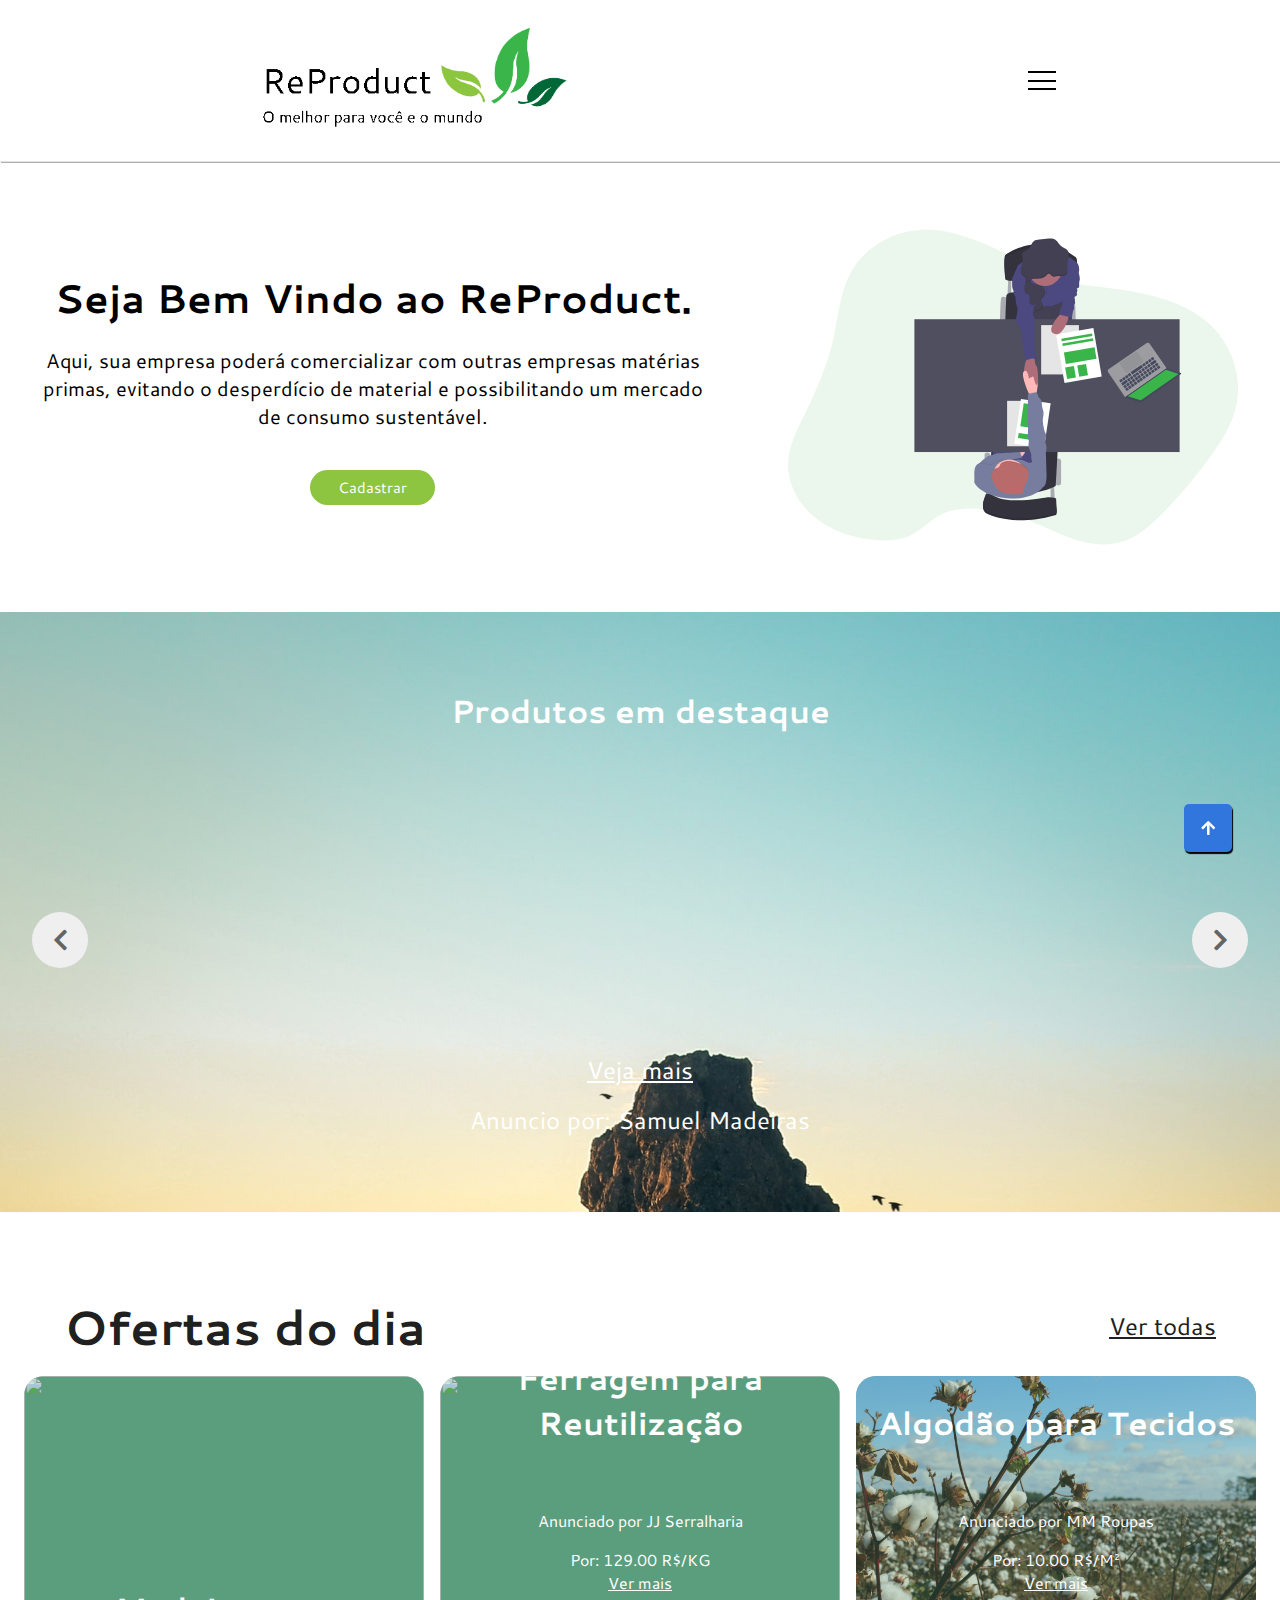
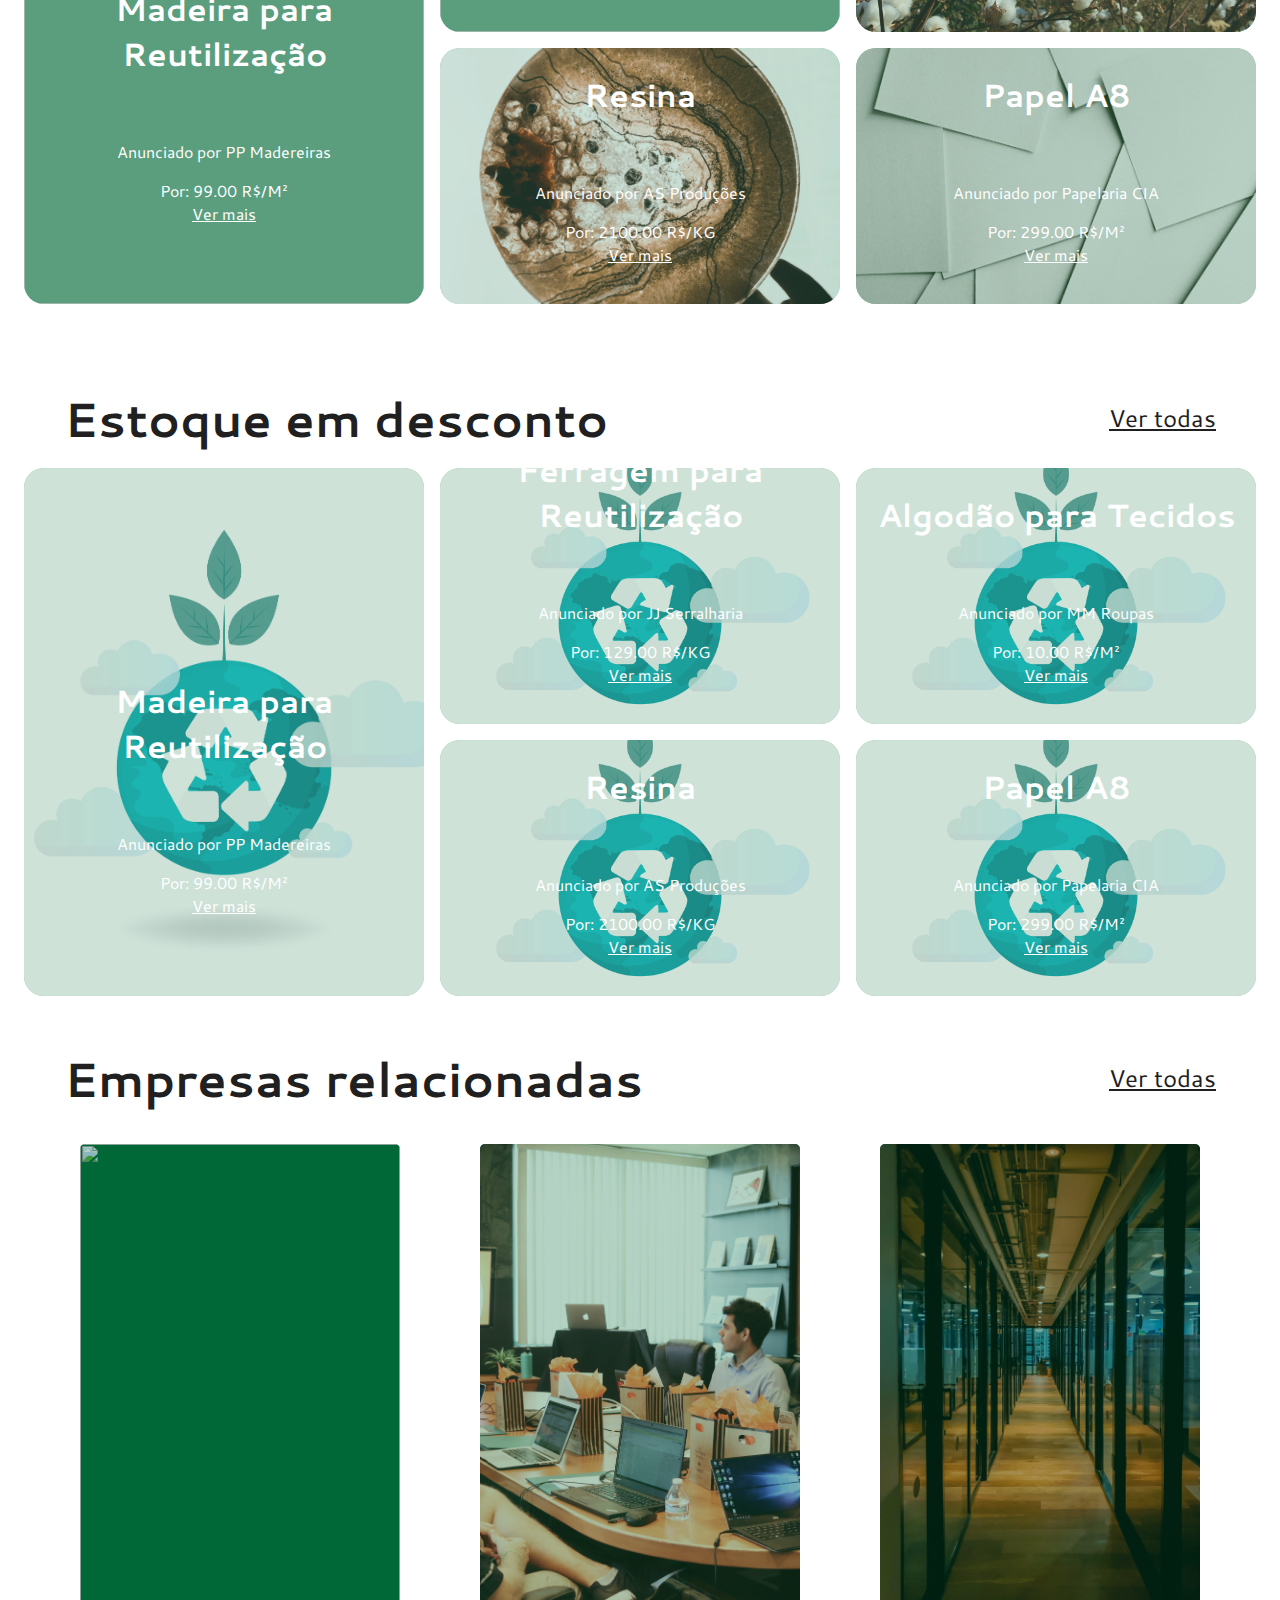
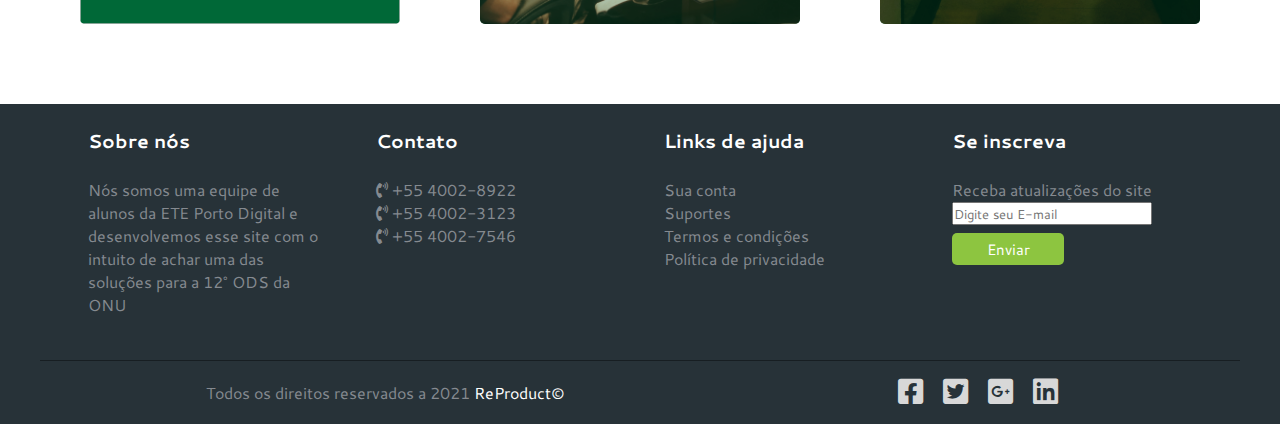
==== index.html @ b763c4c9 "Add files via upload" ====
<!DOCTYPE html>
<html lang="pt-Br">
<head>
    <meta charset="UTF-8">
    <link rel="preconnect" href="//fonts.googleapis.com">
    <link rel="preconnect" href="https://fonts.gstatic.com" crossorigin>
    <link href="https://fonts.googleapis.com/css2?family=Cantarell&display=swap" rel="stylesheet">
    <link rel="stylesheet" href="style.css">
    <link rel="stylesheet" href="mobile.css">
    <title>ReProduct</title>
</head>
<body>
  <div class="container"><!--div global de todos os elementos da página-->
      <header id="home"> <!--Pequenas modificações na semantica-->
        <nav>
            <div class="logo">
            </div>
            <div class="hamburguer"><!--div do menu hamburguer-->
                <div class="linha"></div>
                <div class="linha"></div>
                <div class="linha"></div>
            </div>
            <ul class="menu">
                <li>
                    <div class="search">
                      <input type="search" name="pesquisar" id="pesquisar" placeholder="Pesquisar produtos">
                      <div class="icon-search">
                        <i class="fas fa-search"></i>
                      </div>
                    </div>
                </li>
                <li><a href="">Seu carrinho</a></li>
                <li><a href="">Suas vendas</a></li>
                <li><button class="bnt-cadastro" onclick="window.location.href='https://cadastro-reproduct.netlify.app'">Cadastrar</button></li>
            </ul>
        </nav>
    </header>

    <section class="home"> <!--Pequenas modificações na semantica dessa sessão apenas para deixar os elementos um do lado do outro com o "display:flex;" (sem nenhuma alteração gráfica)-->
        <div class="home-info">
          <div class="home-info-txt">
            <h1>Seja Bem Vindo ao ReProduct.</h1>
            <p>Aqui, sua empresa poderá comercializar com outras empresas matérias <br> primas, 
            evitando o desperdício de material e possibilitando um mercado <br>
            de consumo sustentável.</p>
            <button class="bnt-cadastro" onclick="window.location.href='https://cadastro-reproduct.netlify.app'">Cadastrar</button>
          </div>
          <div class="home-info-img">
              <img src="/images/undraw_interview_rmcf.svg" alt="">
          </div>
        </div>
    </section>

      <section class="hero"> <!--Modificações de semantica para o posicionamento-->
        <div class="container">
            <div class="carousel">
              <div class="slider">
                <section class="slide">
                  <div class="sec1">
                  </div>
                  <div class="sec-txt">
                    <h1>Produtos em destaque</h1>
                    <a href="">Veja mais</a>
                    <p>Anuncio por: Samuel Madeiras</p>
                  </div>
                </section>
                <section class="slide">
                  <div class="sec2">
                  </div>
                  <div class="sec-txt">
                    <h1>Produtos em destaque</h1>
                    <a href="">Veja mais</a>
                    <p>Anuncio por: Miguel Plantaçoes</p>
                  </div>
                </section>
                <section class="slide">
                  <div class="sec3">
                  </div>
                  <div class="sec-txt">
                    <h1>Produtos em destaque</h1>
                    <a href="">Veja mais</a>
                    <p>Anuncio por: Kaio Ferros</p>
                  </div>
                </section>
                <section class="slide">
                  <div class="sec4">
                  </div>
                  <div class="sec-txt">
                    <h1>Produtos em destaque</h1>
                    <a href="">Veja mais</a>
                    <p>Anuncio por: Joel Plásticos</p>
                  </div>
                </section>
                <section class="slide">
                  <div class="sec5">
                  </div>
                  <div class="sec-txt">
                    <h1>Produtos em destaque</h1>
                    <a href="">Veja mais</a>
                    <p>Anuncio por: Caio Embalagens</p>
                  </div>
                </section>
              </div>
              <div class="controls">
                <button class="prev">
                  <i class="fas fa-chevron-left"></i>
                </button>
                <button class="next">
                  <i class="fas fa-chevron-right"></i>
                </button>
              </div>
            </div>
          </div>
    </section>
    
      <section class="sessao-produtos"><!--Nova sessão da tela de produtos destaque-->
        <div class="tittle-produto">
          <h1>Ofertas do dia</h1>
          <a href="">Ver todas</a>
        </div>
        <div class="todos-produtos">

          <div class="produto">
            <div class="produto-img">
              <img src="/images/alexandre-jaquetoni-6yelWDI3RE8-unsplash-1.jpg" alt="">
            </div>
            <div class="txt-produto">
              <h1>Madeira para Reutilização</h1>
              <p>Anunciado por PP Madereiras</p>
              <p>Por: 99.00 R$/M²</p>
              <a href="">Ver mais</a>
            </div>
          </div>

          <div class="produto">
            <div class="produto-img">
              <img src="/images/jonathan-borba-xRDuEeG1TVI-unsplash.jpg" alt="">
            </div>
            <div class="txt-produto">
              <h1>Ferragem para Reutilização</h1>
              <p>Anunciado por JJ Serralharia</p>
              <p>Por: 129.00 R$/KG</p>
              <a href="">Ver mais</a>
            </div>
          </div>

          <div class="produto">
            <div class="produto-img">
              <img src="/images/trisha-downing-pyud8ZaVq4I-unsplash.jpg" alt="">
            </div>
            <div class="txt-produto">
              <h1>Algodão para Tecidos</h1>
              <p>Anunciado por MM Roupas</p>
              <p>Por: 10.00 R$/M²</p>
              <a href="">Ver mais</a>
            </div>
          </div>

          <div class="produto">
            <div class="produto-img">
              <img src="/images/javier-esteban-6PqRXZIDyz4-unsplash.jpg" alt="">
            </div>
            <div class="txt-produto">
              <h1>Resina</h1>
              <p>Anunciado por AS Produções</p>
              <p>Por: 2100.00 R$/KG</p>
              <a href="">Ver mais</a>
            </div>
          </div>

          <div class="produto">
            <div class="produto-img">
              <img src="/images/brandi-redd-aJTiW00qqtI-unsplash.jpg" alt="">
            </div>
            <div class="txt-produto">
              <h1>Papel A8</h1>
              <p>Anunciado por Papelaria CIA</p>
              <p>Por: 299.00 R$/M²</p>
              <a href="">Ver mais</a>
            </div>
          </div>

        </div>
      </section>

    <section class="sessao-desconto"> <!--Possui os mesmos padrões da tela de produtos destaque-->
      <div class="tittle-produto">
        <h1>Estoque em desconto</h1>
        <a href="">Ver todas</a>
      </div>
      <div class="todos-produtos">

        <div class="produto">
          <div class="produto-img">
            <img src="/images/76254.jpg" alt="">
          </div>
          <div class="txt-produto">
            <h1>Madeira para Reutilização</h1>
            <p>Anunciado por PP Madereiras</p>
            <p>Por: 99.00 R$/M²</p>
            <a href="">Ver mais</a>
          </div>
        </div>

        <div class="produto">
          <div class="produto-img">
            <img src="/images/76254.jpg" alt="">
          </div>
          <div class="txt-produto">
            <h1>Ferragem para Reutilização</h1>
            <p>Anunciado por JJ Serralharia</p>
            <p>Por: 129.00 R$/KG</p>
            <a href="">Ver mais</a>
          </div>
        </div>

        <div class="produto">
          <div class="produto-img">
            <img src="/images/76254.jpg" alt="">
          </div>
          <div class="txt-produto">
            <h1>Algodão para Tecidos</h1>
            <p>Anunciado por MM Roupas</p>
            <p>Por: 10.00 R$/M²</p>
            <a href="">Ver mais</a>
          </div>
        </div>

        <div class="produto">
          <div class="produto-img">
            <img src="/images/76254.jpg" alt="">
          </div>
          <div class="txt-produto">
            <h1>Resina</h1>
            <p>Anunciado por AS Produções</p>
            <p>Por: 2100.00 R$/KG</p>
            <a href="">Ver mais</a>
          </div>
        </div>

        <div class="produto">
          <div class="produto-img">
            <img src="/images/76254.jpg" alt="">
          </div>
          <div class="txt-produto">
            <h1>Papel A8</h1>
            <p>Anunciado por Papelaria CIA</p>
            <p>Por: 299.00 R$/M²</p>
            <a href="">Ver mais</a>
          </div>
        </div>

      </div>
    </section>

    <section class="sessao-empresas"> <!--Nova sessão de empresas relacionadas-->
      <div class="tittle-produto">
        <h1>Empresas relacionadas</h1>
        <a href="#">Ver todas</a>
      </div>
      <div class="empresas">
        <div class="empresa">
          <div class="img-empresa">
            <img src="/images/happy-young-colleagues-in-office-coworking.jpg" alt="">
          </div>
          <div class="txt-empresa">
            <h1>Perfil de empresa</h1>
            <p>Você procura por peças mecânicas? Então você encontrou o lugar certo!!!</p>
            <button>Conheça</button>
          </div>
        </div>
        <div class="empresa">
          <div class="img-empresa">
            <img src="/images/campaign-creators-gMsnXqILjp4-unsplash.jpg" alt="">
          </div>
          <div class="txt-empresa">
            <h1>Perfil de empresa</h1>
            <p>Nos somos uma empresa que busca soluções inovadoras que possam ajudar o mundo.</p>
            <button>Conheça</button>
          </div>
        </div>
        <div class="empresa">
          <div class="img-empresa">
            <img src="/images/nrd-c3tNiAb098I-unsplash.jpg" alt="">
          </div>
          <div class="txt-empresa">
            <h1>Perfil de empresa</h1>
            <p>Que tal conhecer o nosso estoque de peças de celulares?</p>
            <button>Conheça</button>
          </div>
        </div>
      </div>
    </section>
    <footer> <!--novo footer-->
      <div class="footer-content">
        <div class="footer-up">
          <div class="footer-up-content">
            <div class="information">
              <h3>Sobre nós</h3>
              <p>Nós somos uma equipe de alunos da ETE Porto Digital e desenvolvemos esse site com o intuito de achar uma das soluções para a 12° ODS da ONU</p>
            </div>
            <div class="information">
              <h3>Contato</h3>
              <span><i class="fas fa-phone-volume"></i> +55 4002-8922</span>
              <span><i class="fas fa-phone-volume"></i> +55 4002-3123</span>
              <span><i class="fas fa-phone-volume"></i> +55 4002-7546</span>
            </div>
            <div class="information">
              <h3>Links de ajuda</h3>
              <a href="">Sua conta</a>
              <a href="">Suportes</a>
              <a href="">Termos e condições</a>
              <a href="">Política de privacidade</a>
            </div>
            <div class="atualizacao-site">
              <h3>Se inscreva</h3>
              <p>Receba atualizações do site</p>
              <form action="#">
                <input type="email" name="reportar" id="reportar" placeholder="Digite seu E-mail">
                <button type="submit">Enviar</button>
              </form>
            </div>
          </div>
        </div>
        <div class="footer-down">
          <div class="footer-down-txt">
            <p>Todos os direitos reservados a 2021 <a href="">ReProduct©</a></p>
          </div>
          <div class="footer-down-icon">
            <a href=""><i class="fab fa-facebook-square"></i></a>
            <a href=""><i class="fab fa-twitter-square"></i></a>
            <a href=""><i class="fab fa-google-plus-square"></i></a>
            <a href=""><i class="fab fa-linkedin"></i></a>
          </div>
        </div>
      </div>
    </footer>
    <a href="#home" class="retornar-top"><i class="fas fa-arrow-up"></i></a><!--scroll ate o começo da pagina-->
  </div>

      <script src="./app.js"></script>
</body>
</html>
---- style.css ----
@import url(https://cdnjs.cloudflare.com/ajax/libs/font-awesome/5.15.4/css/all.min.css);

* {
    padding: 0;
    margin: 0;
    box-sizing: border-box;
    font-family: "Cantarell",sans-serif;
}
html{
  scroll-behavior: smooth;/*scroll suave*/
}
header{
  height: 18vh;
  width: 100%;
  border-bottom: #e2e2e2 0.12px solid;
  box-shadow: #b3b0b0 0.5px 0.5px 0.5px;
}
nav{
  height: 100%;
  width: 100%;
  display: flex;
  justify-content: space-around;
  align-items: center;
  padding-left: 2rem;
}
.logo{
  background-image: url(/images/logo_RP.png);
  background-size: cover;
  height: 12.3rem;
  width: 21rem;
}
.menu{
  display: flex;
  align-items: center;
  justify-content: center;
}
nav a{
  color: #202020;
  text-decoration: none;
}
nav a:hover{
  text-decoration: underline;
}
nav li {
  font-size: 20px;
  list-style: none;
  margin-right: 50px;
}
.bnt-cadastro {
  width: 125px;
  height: 35px;
  color: #fff;
  font-size: 15px;
  border-radius: 20px;
  border: 1px;
  background-color: #8dc540;
  cursor: pointer;
}
.bnt-cadastro:hover {
  background-color: #9cc95d;
  box-shadow: 1px 1px 1px #949292;
}
.search{
  position: relative;
}
.search input{
  border-radius: 20px;
  border: none;
  background-color: #f1f3f5;
  width: 15rem;
  height: 2.9rem;
  padding-left: 1rem;
  outline: none;
}
.search input:focus{
  background-color: #e3e6e9;
}
.icon-search{
  position: absolute;
  bottom: 25%;
  right: 8%;
  font-size: 1rem;
}
.hamburguer{
  z-index: 101;
  display: none; /*Deixar o menu mobile oculto*/
}
.hamburguer div{
  background-color: black;
  height: 2px;
  width: 1.7rem;
  margin: .4rem;
  /*Estilização do menu mobile*/
}
.home {
    width: 100%;
    height: 82vh;
}
.home-info{
  display: flex;
  justify-content: space-around;
  align-items: center;
  width: 100%;
  height: 100%;
}
.home-info-txt{
  text-align: center;
}
.home-info-txt h1{
  font-size: 40px
}
.home-info-txt p{
  font-size: 20px;
  margin-top: 20px;
}
.home-info-txt button{
  background-color: #8dc540;
  color: #fff;
  width: 125px;
  height: 35px;
  font-size: 15px;
  border: none;
  border-radius: 20px;
  margin-top: 40px;
}
.home-info-img {
    width:450px;
    height: 450px;
}
.home-info-img img{
  height: 100%;
  width: 100%;
}
.hero {
    display: -webkit-box;
    display: -ms-flexbox;
    display: flex;
    -webkit-box-align: center;
        -ms-flex-align: center;
            align-items: center;
    -webkit-box-orient: vertical;
    -webkit-box-direction: normal;
        -ms-flex-direction: column;
            flex-direction: column;
}
  .hero h2 {
    position: relative;
    bottom: 200px;
    left: 165px;
    font-size: 35px;
    font-weight: lighter;
    color: #fff;
  }
  .hero .container {
    position: relative;
    width: 100%;
    height: 600px;
    overflow: auto;
  }
  .hero .container::-webkit-scrollbar {
    display: none;
  }
  .hero .container .carousel {
    width: 100%;
    height: 100%;
    display: -webkit-box;
    display: -ms-flexbox;
    display: flex;
    -webkit-box-pack: start;
        -ms-flex-pack: start;
            justify-content: flex-start;
    position: relative;
  }
  .hero .container .carousel .slider {
    overflow: hidden;
    display: -webkit-box;
    display: -ms-flexbox;
    display: flex;
    height: 100%;
    width: 500%;
    -ms-flex-negative: 0;
        flex-shrink: 0;
    -webkit-transition: all 0.5s;
    transition: all 0.5s;
  }
  .hero .container .carousel .slider section {
    -ms-flex-preferred-size: 20%;
        flex-basis: 20%;
    width: 20%;
    -ms-flex-negative: 0;
        flex-shrink: 0;
    -webkit-box-flex: 1;
        -ms-flex: 1;
            flex: 1;
    display: -webkit-box;
    display: -ms-flexbox;
    display: flex;
    -webkit-box-align: center;
        -ms-flex-align: center;
            align-items: center;
    -webkit-box-pack: center;
        -ms-flex-pack: center;
            justify-content: center;
  }
  .slide{
    position: relative;
    display: flex;
    flex-direction: column;
  }
  .hero .container .carousel .slider .sec1 {
    background-image: url("/images/sec-1.jpg");
    background-size: cover;
    width: 100%;
    height: 600px;
  }
  
  .hero .container .carousel .slider .sec2 {
    background-image: url("/images/sec-2.jpg");
    background-size: cover;
    background-position-y: center;
    width: 100%;
    height: 600px;
  }
  .hero .sec3{
    background-image: url("/images/sec-3.jpg");
    background-size: cover;
    width: 100%;
    height: 600px;
  }
  .hero .sec4{
    background-image: url("/images/sec-4.jpg");
    background-size: cover;
    width: 100%;
    height: 600px;
  }
  .hero .sec5{
    background-image: url("/images/sec-5.jpg");
    background-size: cover;
    width: 100%;
    height: 600px;
  }
  .sec-txt{
    position: absolute;
    text-align: center;
    color: white;
    font-weight: 500;
  }
  .sec-txt a{
    font-size: 1.5rem ;
    color: white;
  }
  .sec-txt h1{
    margin-bottom: 20rem;
    font-size: 2rem;
  }
  .sec-txt p{
    margin-top: 1rem;
    font-size: 1.5rem;
  }
  .hero .container .carousel .controls {
    position: absolute;
    width: 100%;
    top: 50%;
    display: -webkit-box;
    display: -ms-flexbox;
    display: flex;
    -webkit-box-align: center;
        -ms-flex-align: center;
            align-items: center;
    -webkit-box-pack: justify;
        -ms-flex-pack: justify;
            justify-content: space-between;
  }
  
  .hero .container .carousel .controls .prev,
  .hero .container .carousel .controls .next {
    height: 3.5rem;
    width: 3.5rem;
    border-radius: 50%;
    border: none;
  }
  .controls i{
    font-size: 1.5rem;
    color: rgb(100, 100, 100);
  }
  .hero .container .carousel .controls .prev:hover,
  .hero .container .carousel .controls .next:hover {
    -webkit-filter: brightness(0.9);
            filter: brightness(0.9);
  }
  
  .hero .container .carousel .controls .prev {
    margin-left: 2rem;
  }
  
  .hero .container .carousel .controls .next {
    margin-right: 2rem;
  }
  
  .hero .container .carousel .controls img {
    width: 20px;
    height: 20px;
  }
  /*Estilação das caixas de produto*/
  .sessao-produtos{
    margin: 5rem 0 5rem;
  }
  .todos-produtos{
    display: flex;
    justify-content: center;
    display: grid;
    grid-template-columns: repeat(3, 25rem);
    grid-template-rows: repeat(2, 16rem);
    grid-gap: 1rem;
    margin: 1rem;
  }
  .tittle-produto{
    font-size: 1.5rem;
    margin: 3rem 4rem 0 4rem;
    display: flex;
    justify-content: space-between;
    align-items: center;
    color: #202020;
  }
  .tittle-produto a{
    color: #202020;
  }
  .produto{
    background-color: #006837a4;
    position: relative;
    border-radius: 20px;
  }
  .produto:nth-child(1){
    grid-column: 1/1;
    grid-row: 1/3;
    display: flex;
    align-items: center;
    justify-content: center;
  }
  .produto-img{
    height: 100%;
    width: 100%;
  }
  .produto-img img{
    border-radius: 20px;
    opacity: 0.7;
    object-fit: cover;
    height: 100%;
    width: 100%;
    transition: .3s;
  }
  .produto:hover .produto-img img{
    opacity: .4;
  }
  .txt-produto{
    position: absolute;
    text-align: center;
    width: 100%;
  }
  .txt-produto, .txt-produto a{
    bottom: 15%;
    text-align: center;
    color: white;
  }
  .txt-produto h1{
    margin-bottom: 4rem;
  }
  .txt-produto p{
    margin-top: 1rem;
  }
  /*Estilização dos cards de empresas relacionadas*/
  .empresas{
    display: flex;
    justify-content: space-evenly;
  }
  .empresa{
    margin: 2rem 0 5rem;
    position: relative;
    height: 30rem;
    width: 20rem;
  }
  .img-empresa{
    background-color: #006837;
    height: 100%;
    width: 100%;
    border-radius: 5px;
  }
  .img-empresa img{
    opacity: 0.7;
    object-fit: cover;
    height: 100%;
    width: 100%;
    border-radius: 5px;
    transition: .3s;
  }
  .empresa:hover .img-empresa img{
    opacity: 0.5;
  }
  .txt-empresa{
    position: absolute;
    bottom: 10%;
    padding: 0 2rem;
    height: 10rem;
    width: 20rem;
    opacity: 0;
    visibility: hidden;
    transition: .3s;
    color: #ffff;
  }
  .empresa:hover .txt-empresa{
    bottom: 30%;
    opacity: 1;
    visibility: visible;
  }
  .txt-empresa h1{
    color: rgb(156, 157, 250);
    text-shadow: .1rem .1rem 1px rgba(15, 15, 15, 0.74);
  }
  .txt-empresa p{
    color: rgb(235, 235, 235);
    margin-top: 2rem;
    text-shadow: .1rem .1rem 1px rgba(15, 15, 15, 0.658);
  }
  .empresa button{
    margin-top: 1rem;
    width: 125px;
    height: 35px;
    color: #fff;
    font-size: 15px;
    border-radius: 20px;
    border: 1px;
    background-color: #8dc540;
  }
  .empresa button:hover{
    background-color: #9cc95d;
    box-shadow: 1px 1px 1px #949292;
  }
  /*Abaixo inicia a estilização do footer para pc*/
  footer{
    position: relative;
    background-color: #273238;
    width: 100%;
    height: 20rem;
  }
  .footer-content{
    position: absolute;
    left: 50%;
    top: 50%;
    transform: translate(-50%, -50%);
    max-width: 1200px;
    height: 100%;
    width: 100%;
  }
  .footer-content a{
    text-decoration: none;
    color: #858a90;
    transition: .5s;
  }
  .footer-content a:hover{
    color: rgb(116, 204, 255);
  }
  .footer-up{
    height: 80%;
    width: 100%;
  }
  .footer-up-content{
    display: flex;
    justify-content: space-evenly;
    color: #858a90;
  }
  .footer-up-content div{
    width: 15rem;
  }
  .information{
    display: flex;
    flex-direction: column;
  }
  .atualizacao-site input{
    outline: none;
    width: 12.5rem;
  }
  .atualizacao-site button{
    background-color: #8dc540;
    font-size: 15px;
    border-radius: 5px;
    color: white;
    border: none;
    width: 7rem;
    height: 2rem;
    margin-top: .5rem;
    cursor: pointer;
  }
  .atualizacao-site button:hover{
    background-color: #9cc95d;
    box-shadow: 1px 1px 1px #949292;
  }
  .footer-content h3{
    padding: 1.5rem 0 1.5rem;
    color: #ffff;
  }
  .atualizacao-site input{
    outline: none;
  }
  .footer-down{
    color: #ffff;
    display: flex;
    justify-content: space-around;
    align-items: center;
    height: 20%;
    width: 100%;
    border-top: solid 1px rgba(0, 0, 0, 0.39) ;
  }
  .footer-down p{
    color:#858a90 ;
  }
  .footer-down a{
    color: #ffff;
  }
  .footer-down i{
    color: rgb(216, 216, 216);
    font-size: 1.8rem;
    margin-right: 1rem;
    transition: .5s;
  }
  .footer-down i:hover{
    color: rgb(116, 204, 255);
  }
  /*fim do footer pc*/

  .retornar-top i{
    background-color: #3176dd;
    color: rgb(255, 255, 255);
    box-shadow: 1px 2px 1px rgb(0, 0, 0);
    position: fixed;
    height: 3rem;
    width: 3rem;
    border-radius: 5px;
    bottom: 3rem;
    right: 3rem;
    display: flex;
    justify-content: center;
    align-items: center;
  }/*Botão que faz retornar a parte inicial da pagina*/
---- mobile.css ----
@media (max-width:1300px) { /*Responsivo para o header mobile*/
    body{
      width: 100vw;
      height: 100vh;
      overflow-x: hidden;
    }
    .home{
      width: 100%;
      height: 100%;
    }
    .hero{
      height: 100%;
      width: 100%;
    }
    .hamburguer{
        display: block;/*quando a largora maxima for atingida o hamburguer será exibido substituindo o menu pc*/
    }
    .menu{
        position: absolute;
        background-color: rgb(185, 185, 185);
        right: 0%;
        top: 18vh;
        height: 35vh;
        width: 60%;
        z-index: 100;
        flex-direction: column;
        opacity: 1;
        visibility: hidden;
        cursor: pointer;
    }
    .menu li{
      margin-bottom: 2rem;
      margin-left: 3.5rem;
    }
    .menu a{
      color: white;
    }
    .mostre-menu .menu{
        opacity: 1;
        visibility: visible;
      }
}
@media (max-width:1024px){
  
}
@media (max-width:999px) { /*Responsivo do resto da pagina*/
    .todos-produtos{
      display: flex;
      flex-direction: column;
      align-items: center;
    }
  }
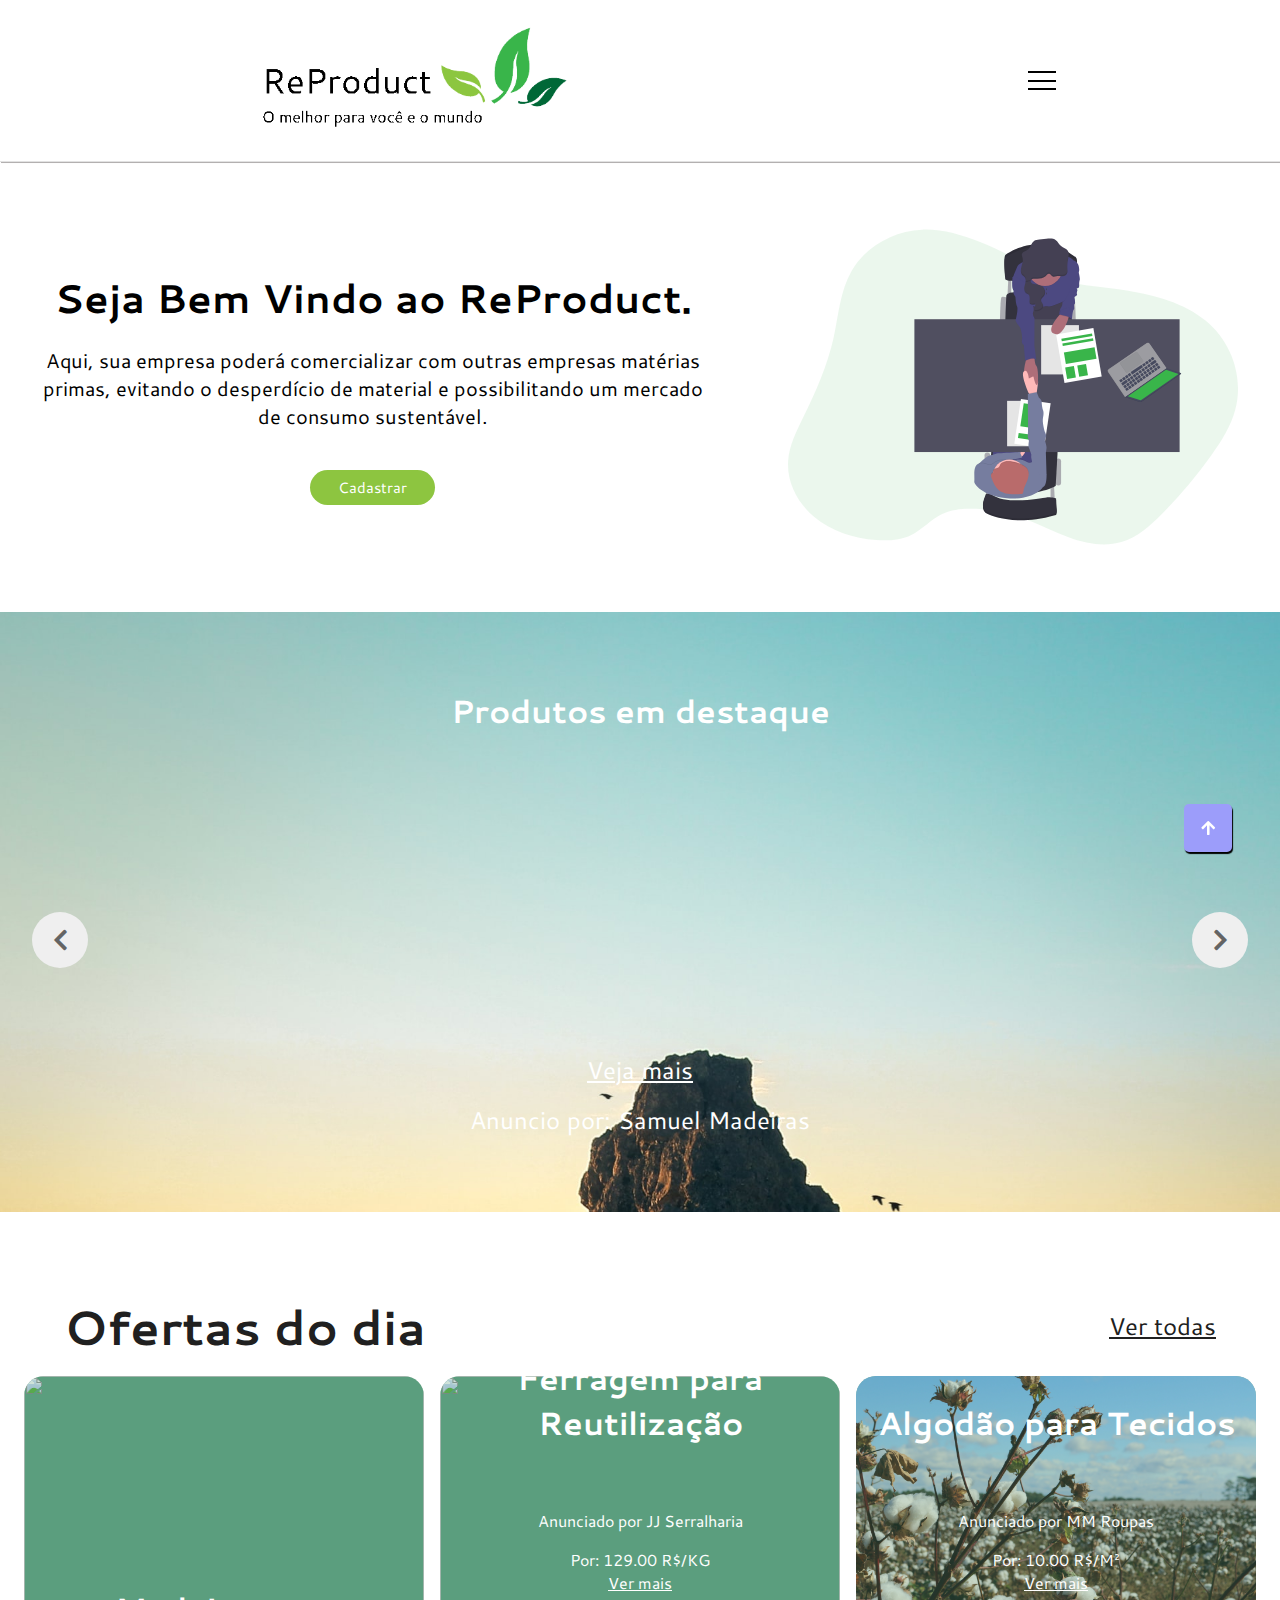
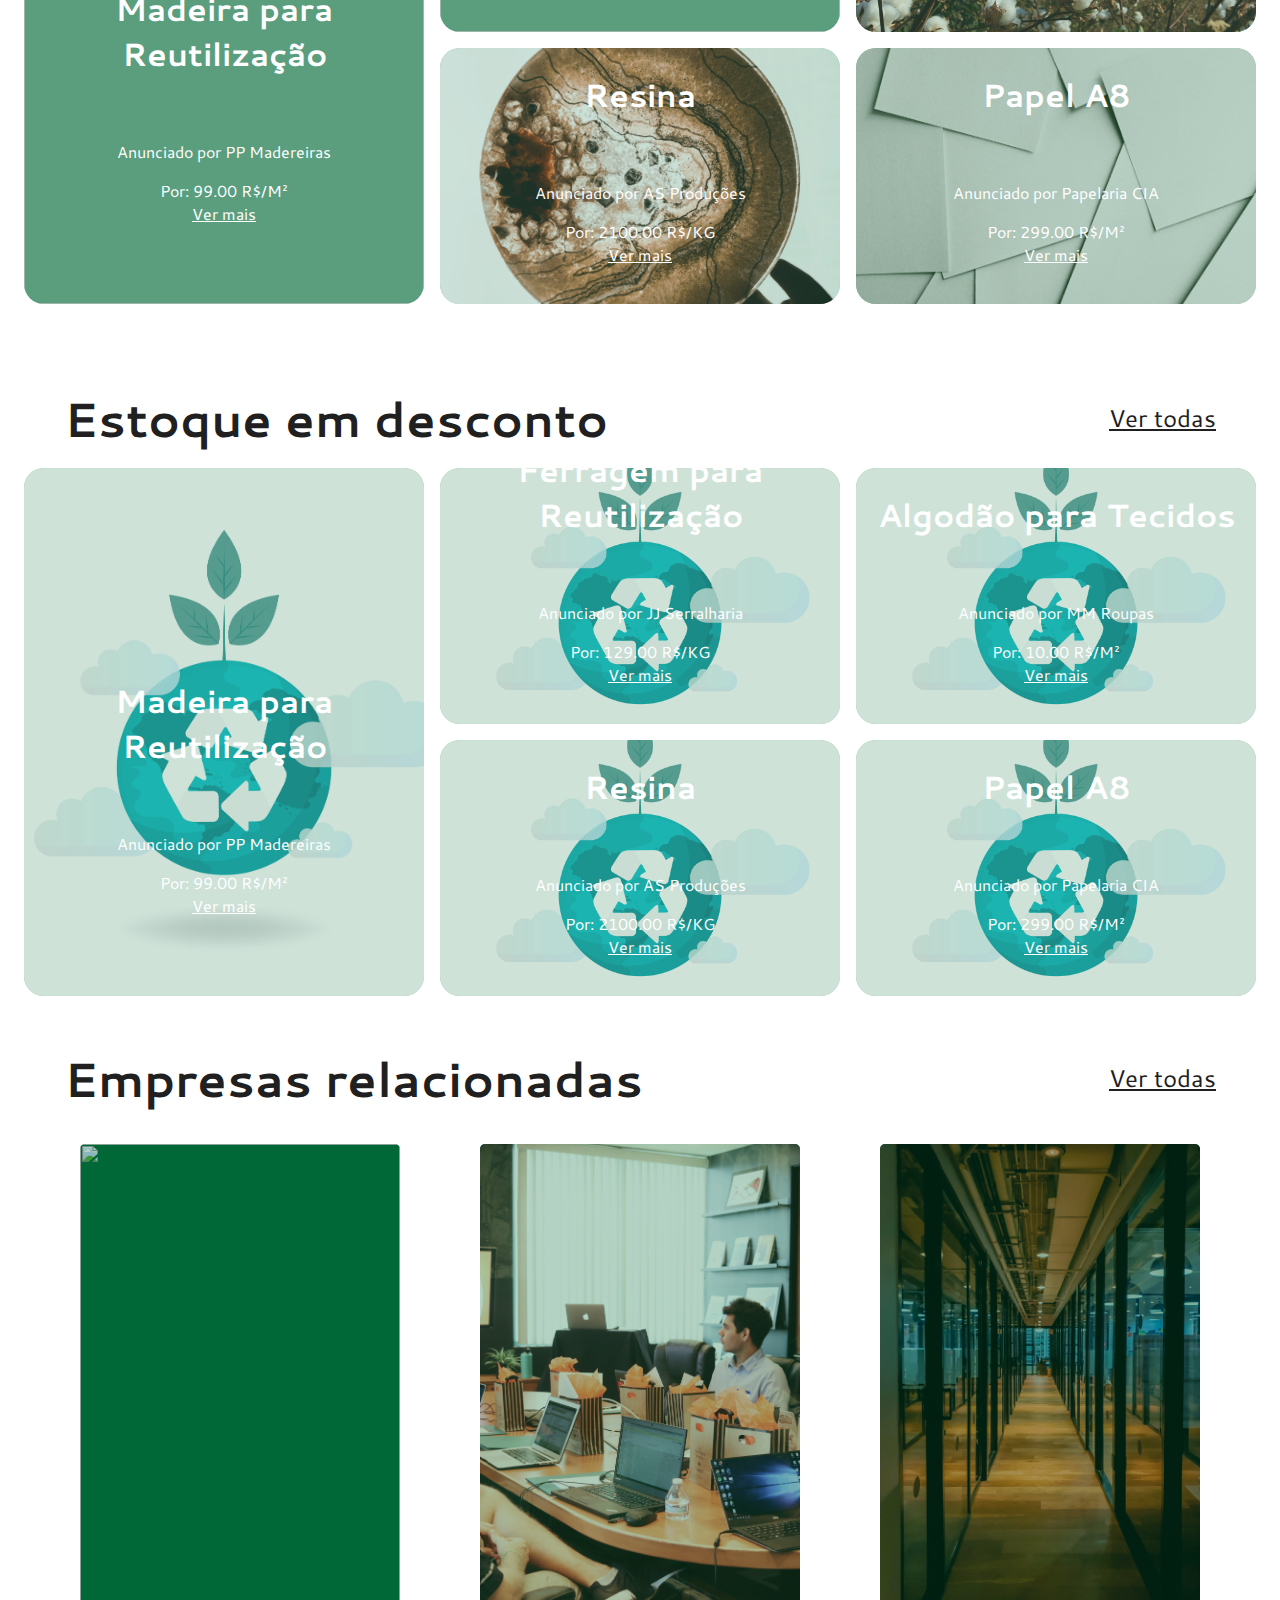
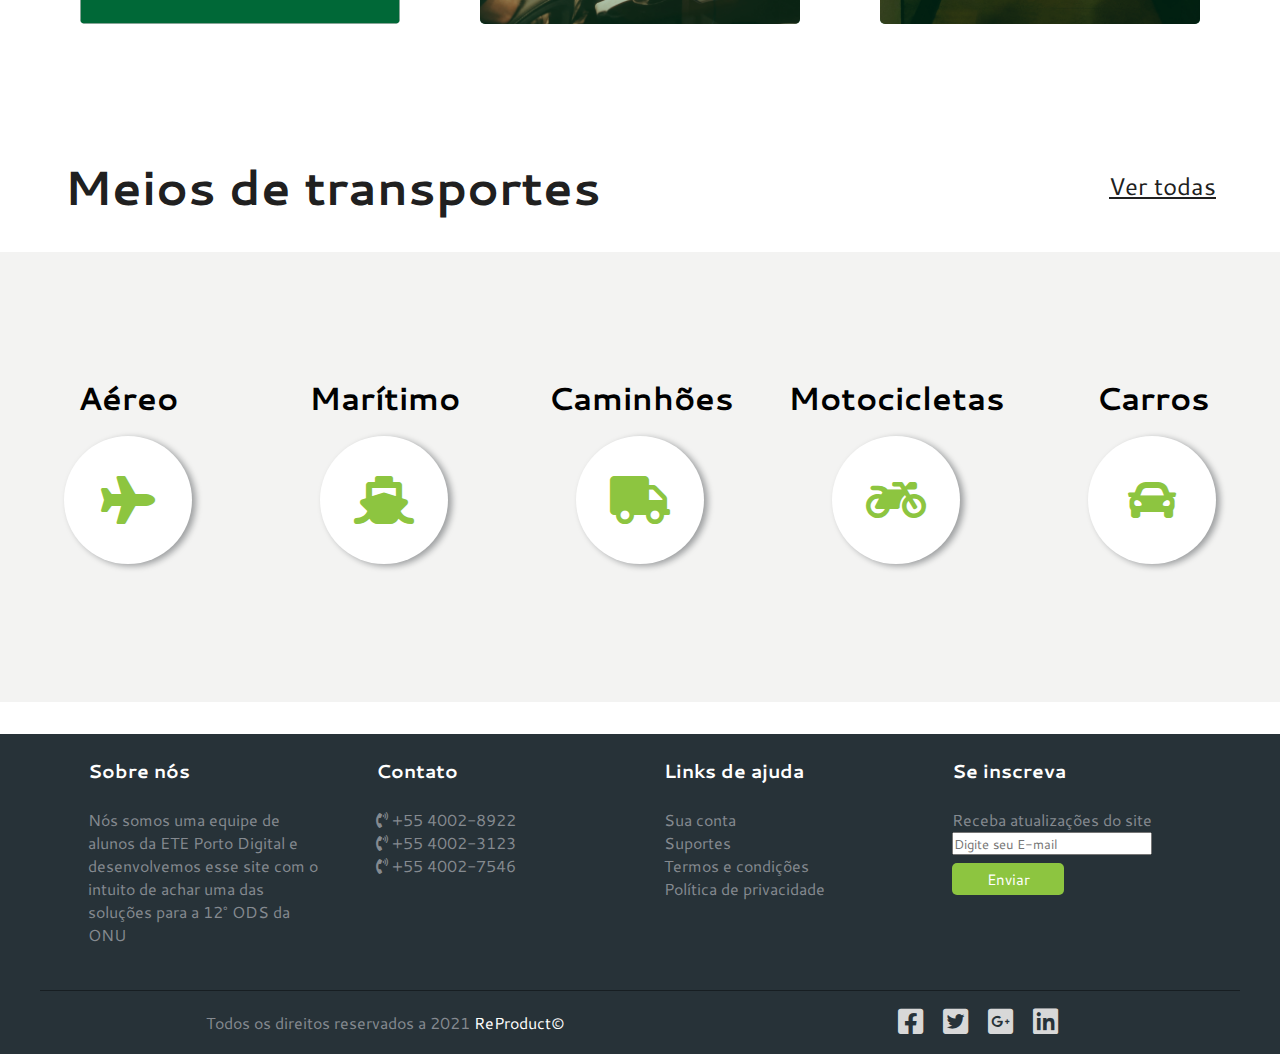
==== commit dd81f223: "Add files via upload" ====
--- a/index.html
+++ b/index.html
@@ -114,7 +114,7 @@
     </section>
     
       <section class="sessao-produtos"><!--Nova sessão da tela de produtos destaque-->
-        <div class="tittle-produto">
+        <div class="sessao-tittle">
           <h1>Ofertas do dia</h1>
           <a href="">Ver todas</a>
         </div>
@@ -184,7 +184,7 @@
       </section>
 
     <section class="sessao-desconto"> <!--Possui os mesmos padrões da tela de produtos destaque-->
-      <div class="tittle-produto">
+      <div class="sessao-tittle">
         <h1>Estoque em desconto</h1>
         <a href="">Ver todas</a>
       </div>
@@ -254,7 +254,7 @@
     </section>
 
     <section class="sessao-empresas"> <!--Nova sessão de empresas relacionadas-->
-      <div class="tittle-produto">
+      <div class="sessao-tittle">
         <h1>Empresas relacionadas</h1>
         <a href="#">Ver todas</a>
       </div>
@@ -288,6 +288,34 @@
             <p>Que tal conhecer o nosso estoque de peças de celulares?</p>
             <button>Conheça</button>
           </div>
+        </div>
+      </div>
+    </section>
+    <section class="sessao-transportes">
+      <div class="sessao-tittle">
+        <h1>Meios de transportes</h1>
+        <a href="#">Ver todas</a>
+      </div>
+      <div class="transportes-content">
+        <div class="transporte">
+          <h1>Aéreo</h1>
+          <i class="fas fa-plane"></i>
+        </div>
+        <div class="transporte">
+          <h1>Marítimo</h1>
+          <i class="fas fa-ship"></i>
+        </div>
+        <div class="transporte">
+          <h1>Caminhões</h1>
+          <i class="fas fa-truck"></i>
+        </div>
+        <div class="transporte">
+          <h1>Motocicletas</h1>
+          <i class="fas fa-motorcycle"></i>
+        </div>
+        <div class="transporte">
+          <h1>Carros</h1>
+          <i class="fas fa-car"></i>
         </div>
       </div>
     </section>
--- a/style.css
+++ b/style.css
@@ -314,7 +314,7 @@
     grid-gap: 1rem;
     margin: 1rem;
   }
-  .tittle-produto{
+  .sessao-tittle{
     font-size: 1.5rem;
     margin: 3rem 4rem 0 4rem;
     display: flex;
@@ -322,7 +322,7 @@
     align-items: center;
     color: #202020;
   }
-  .tittle-produto a{
+  .sessao-tittle a{
     color: #202020;
   }
   .produto{
@@ -435,6 +435,35 @@
     background-color: #9cc95d;
     box-shadow: 1px 1px 1px #949292;
   }
+  .transportes-content{
+    margin: 2rem 0;
+    background-color: rgb(243, 243, 242);
+    height: 50vh;
+    width: 100%;
+    display: flex;
+    justify-content: center;
+    align-items: center;
+  }
+  .transporte{
+    display: flex;
+    flex-direction: column;
+    align-items: center;
+    justify-content: space-around;
+    width: 100%;
+  }
+  .transporte i{
+    margin: 1rem 0;
+    background-color: #fff;
+    color: #8dc540;
+    border-radius: 50%;
+    box-shadow: 4px 2px 6px rgba(12, 17, 22, 0.37);
+    height: 8rem;
+    width: 8rem;
+    display: flex;
+    justify-content: center;
+    align-items: center;
+    font-size: 3rem;
+  }
   /*Abaixo inicia a estilização do footer para pc*/
   footer{
     position: relative;
@@ -528,7 +557,7 @@
   /*fim do footer pc*/
 
   .retornar-top i{
-    background-color: #3176dd;
+    background-color: rgb(156, 157, 250);
     color: rgb(255, 255, 255);
     box-shadow: 1px 2px 1px rgb(0, 0, 0);
     position: fixed;
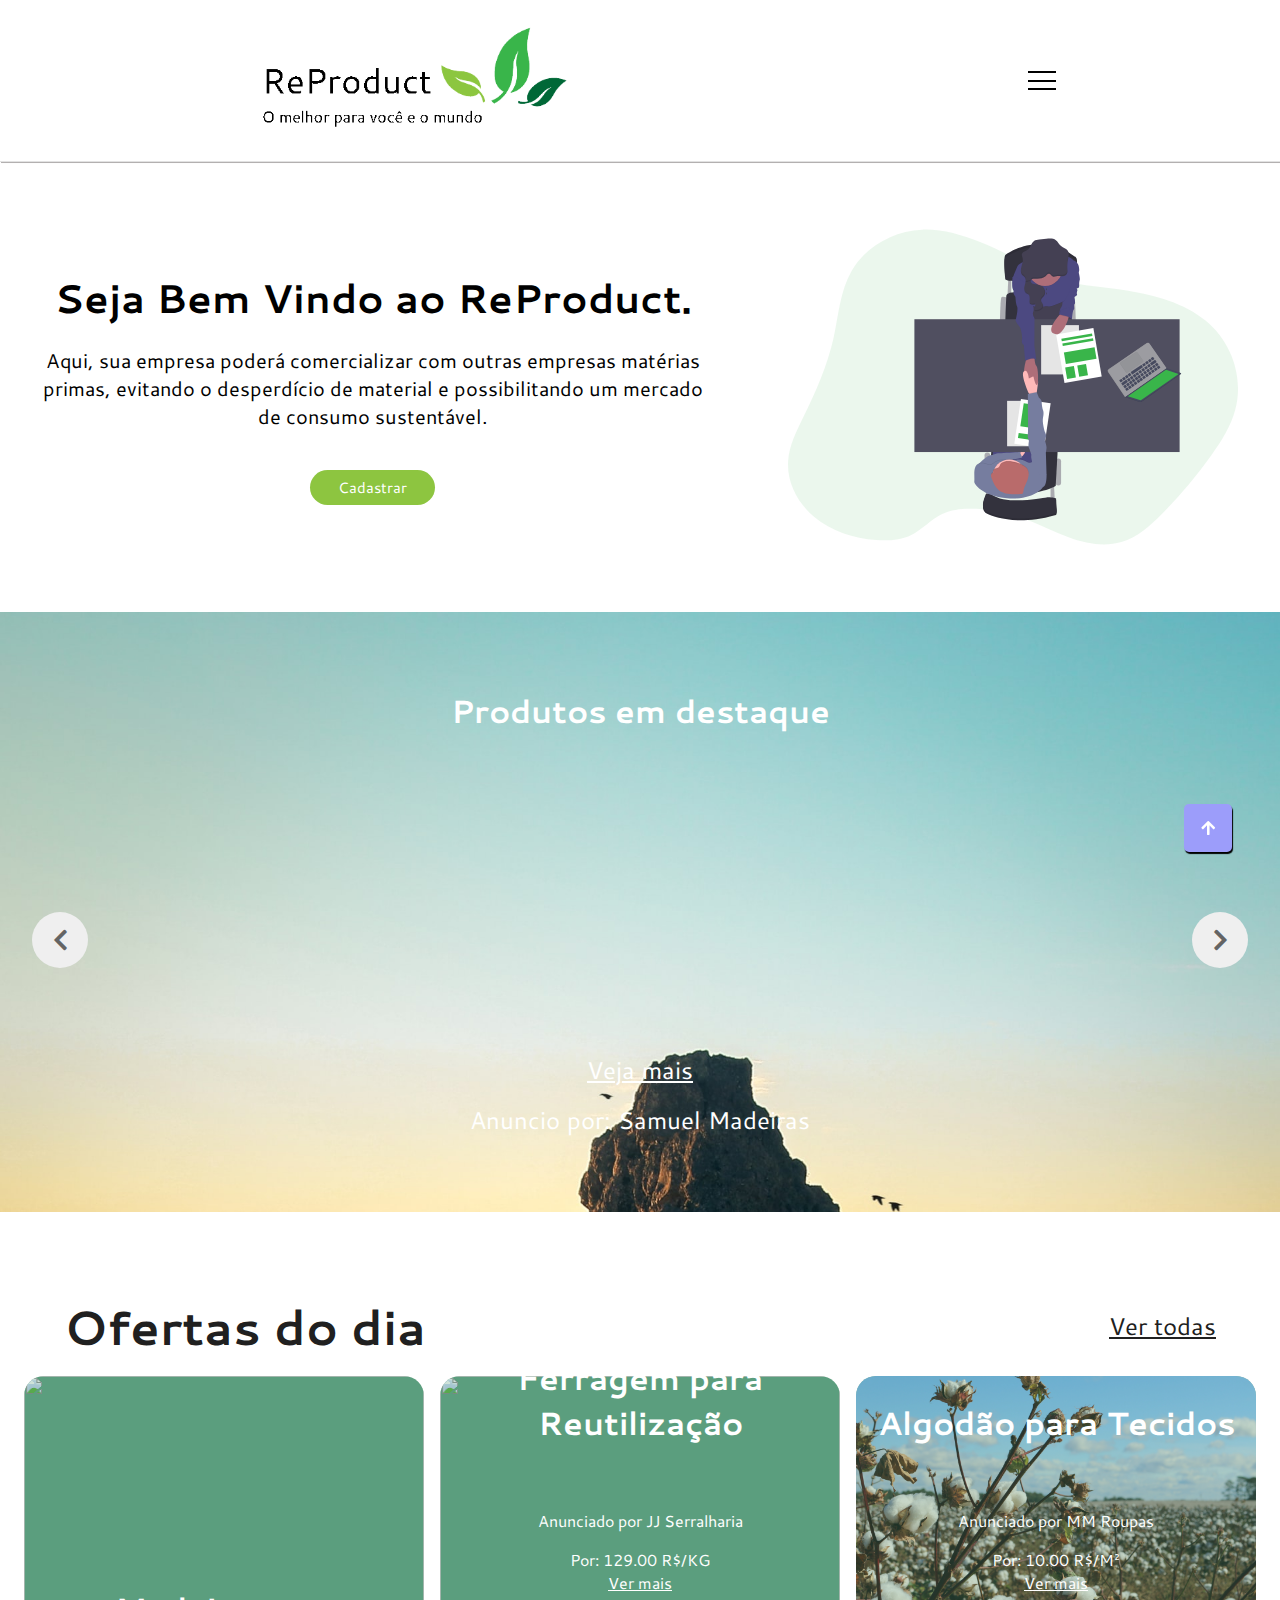
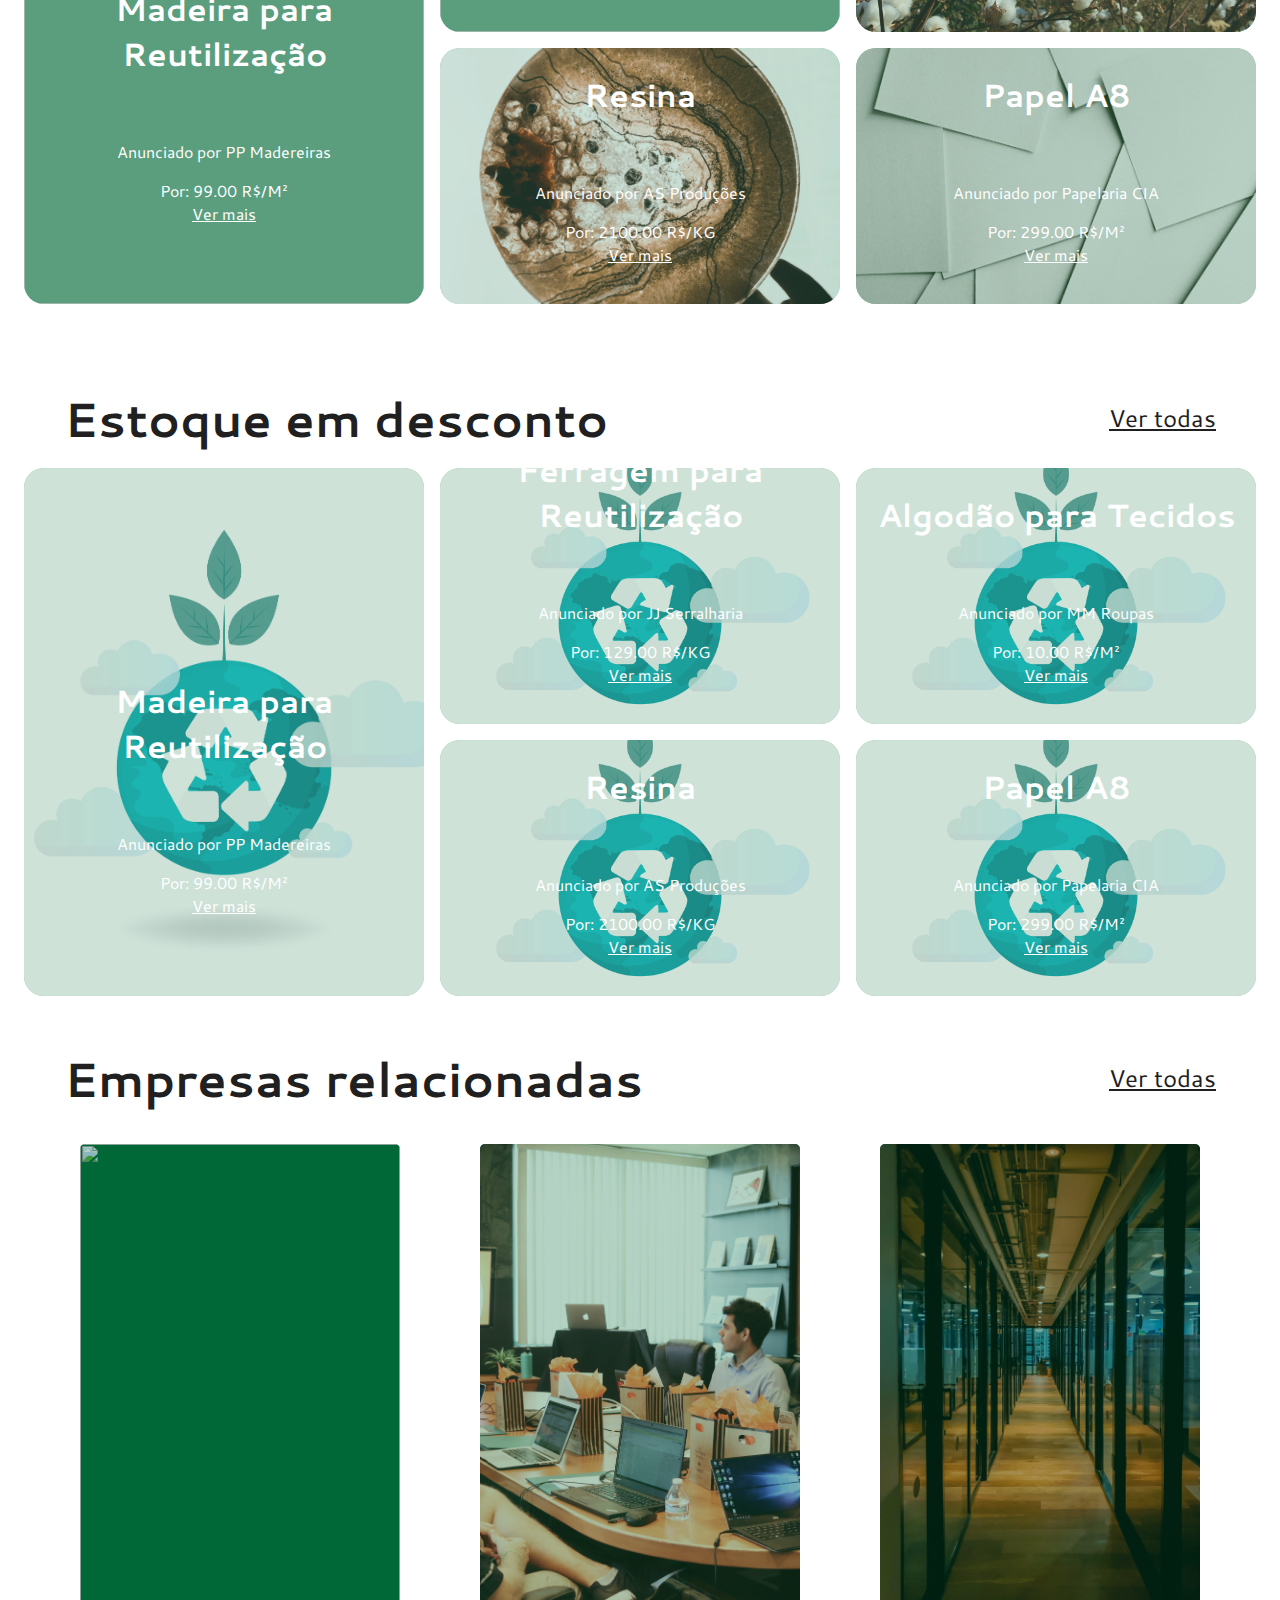
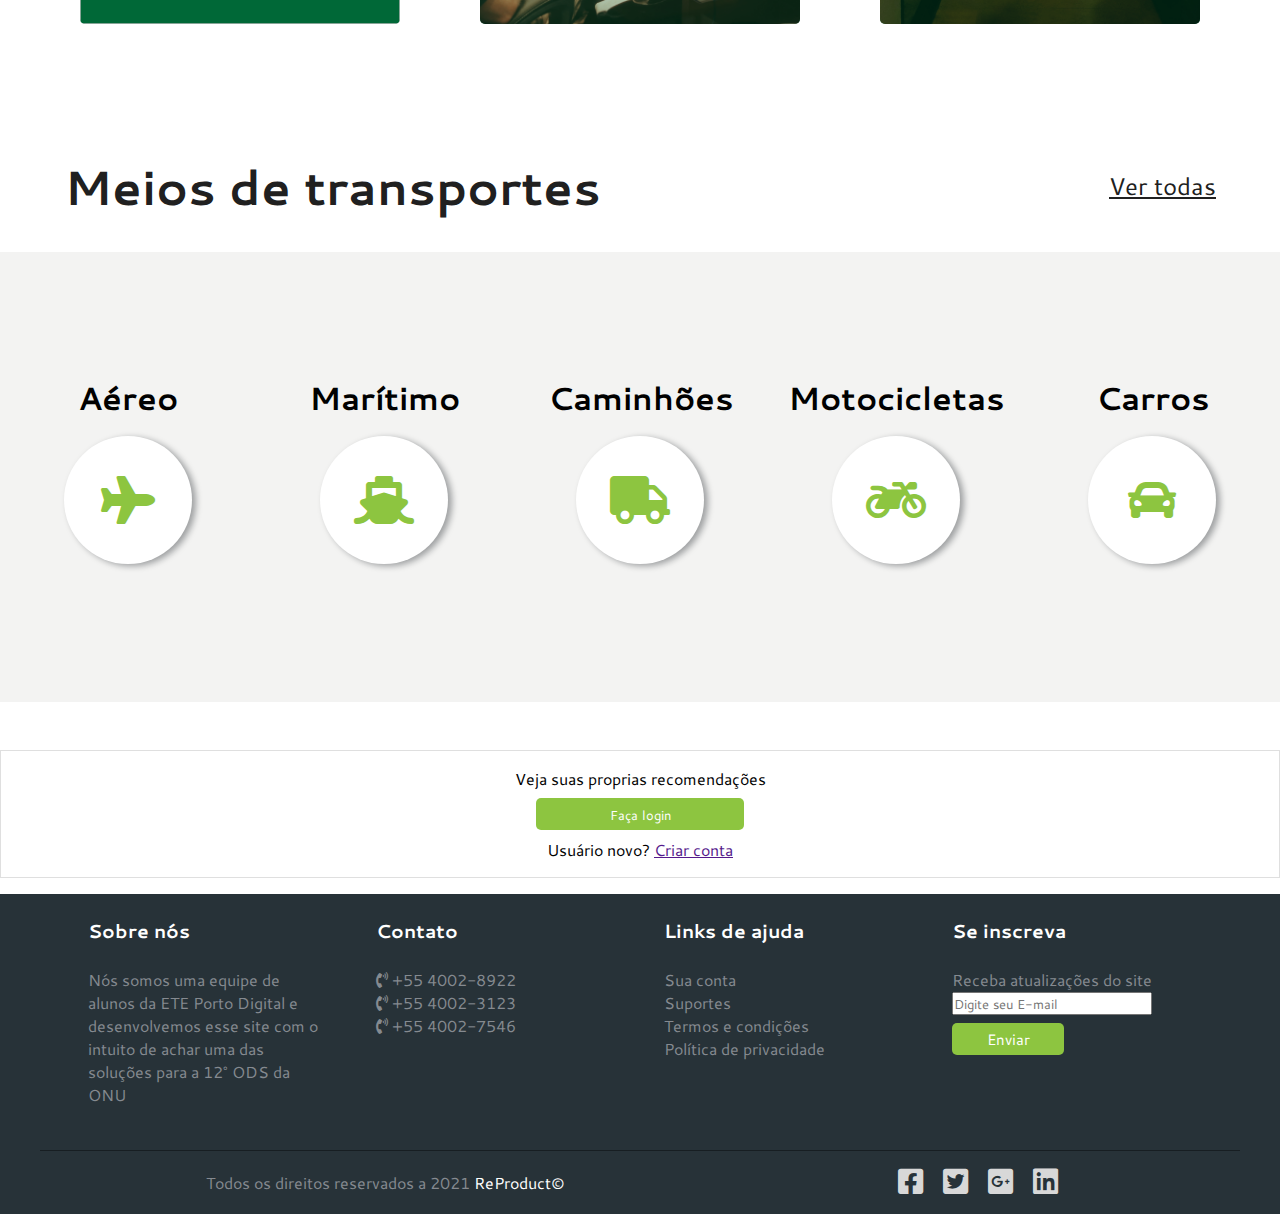
==== commit 4af813c2: "Add files via upload" ====
--- a/index.html
+++ b/index.html
@@ -291,6 +291,7 @@
         </div>
       </div>
     </section>
+
     <section class="sessao-transportes">
       <div class="sessao-tittle">
         <h1>Meios de transportes</h1>
@@ -319,6 +320,15 @@
         </div>
       </div>
     </section>
+
+    <section class="Login-alternativo">
+      <div>
+        <p>Veja suas proprias recomendações</p>
+        <button><a href="https://cadastro-reproduct.netlify.app/">Faça login</a></button>
+        <p>Usuário novo? <a href="">Criar conta</a></p>
+      </div>
+    </section>
+
     <footer> <!--novo footer-->
       <div class="footer-content">
         <div class="footer-up">
--- a/style.css
+++ b/style.css
@@ -463,6 +463,32 @@
     justify-content: center;
     align-items: center;
     font-size: 3rem;
+  }
+  .Login-alternativo{
+    width: 100%;
+    height: 10rem;
+    text-align: center;
+    display: flex;
+    justify-content: center;
+    align-items: center;
+  }
+  .Login-alternativo div{
+    border: 1px solid rgb(223, 223, 223);
+    width: 100%;
+    padding: 1rem 0;
+  }
+  .Login-alternativo button{
+    background-color: #8dc540;
+    border: none;
+    border-radius: 5px;
+    margin: .5rem 0;
+    width: 13rem;
+    height: 2rem;
+    cursor: pointer;
+  }
+  .Login-alternativo button a{
+    color: white;
+    text-decoration: none;
   }
   /*Abaixo inicia a estilização do footer para pc*/
   footer{
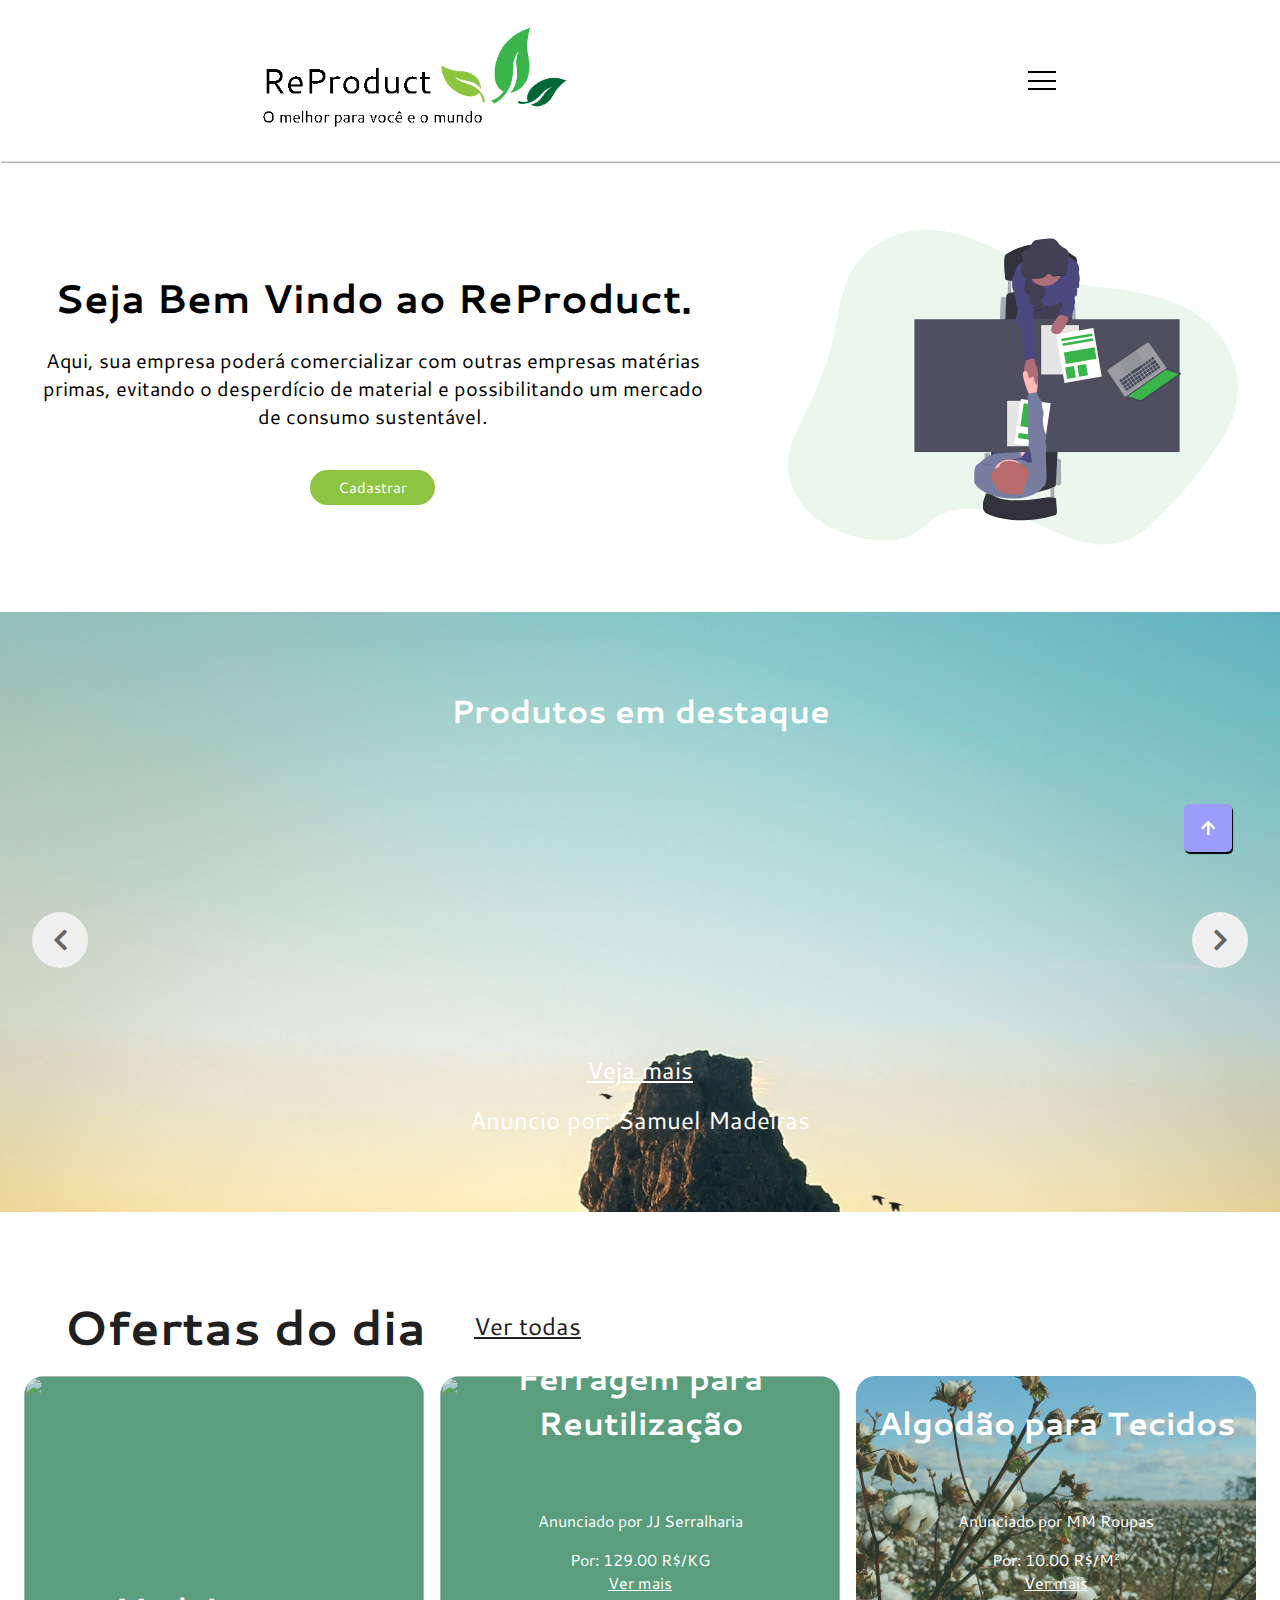
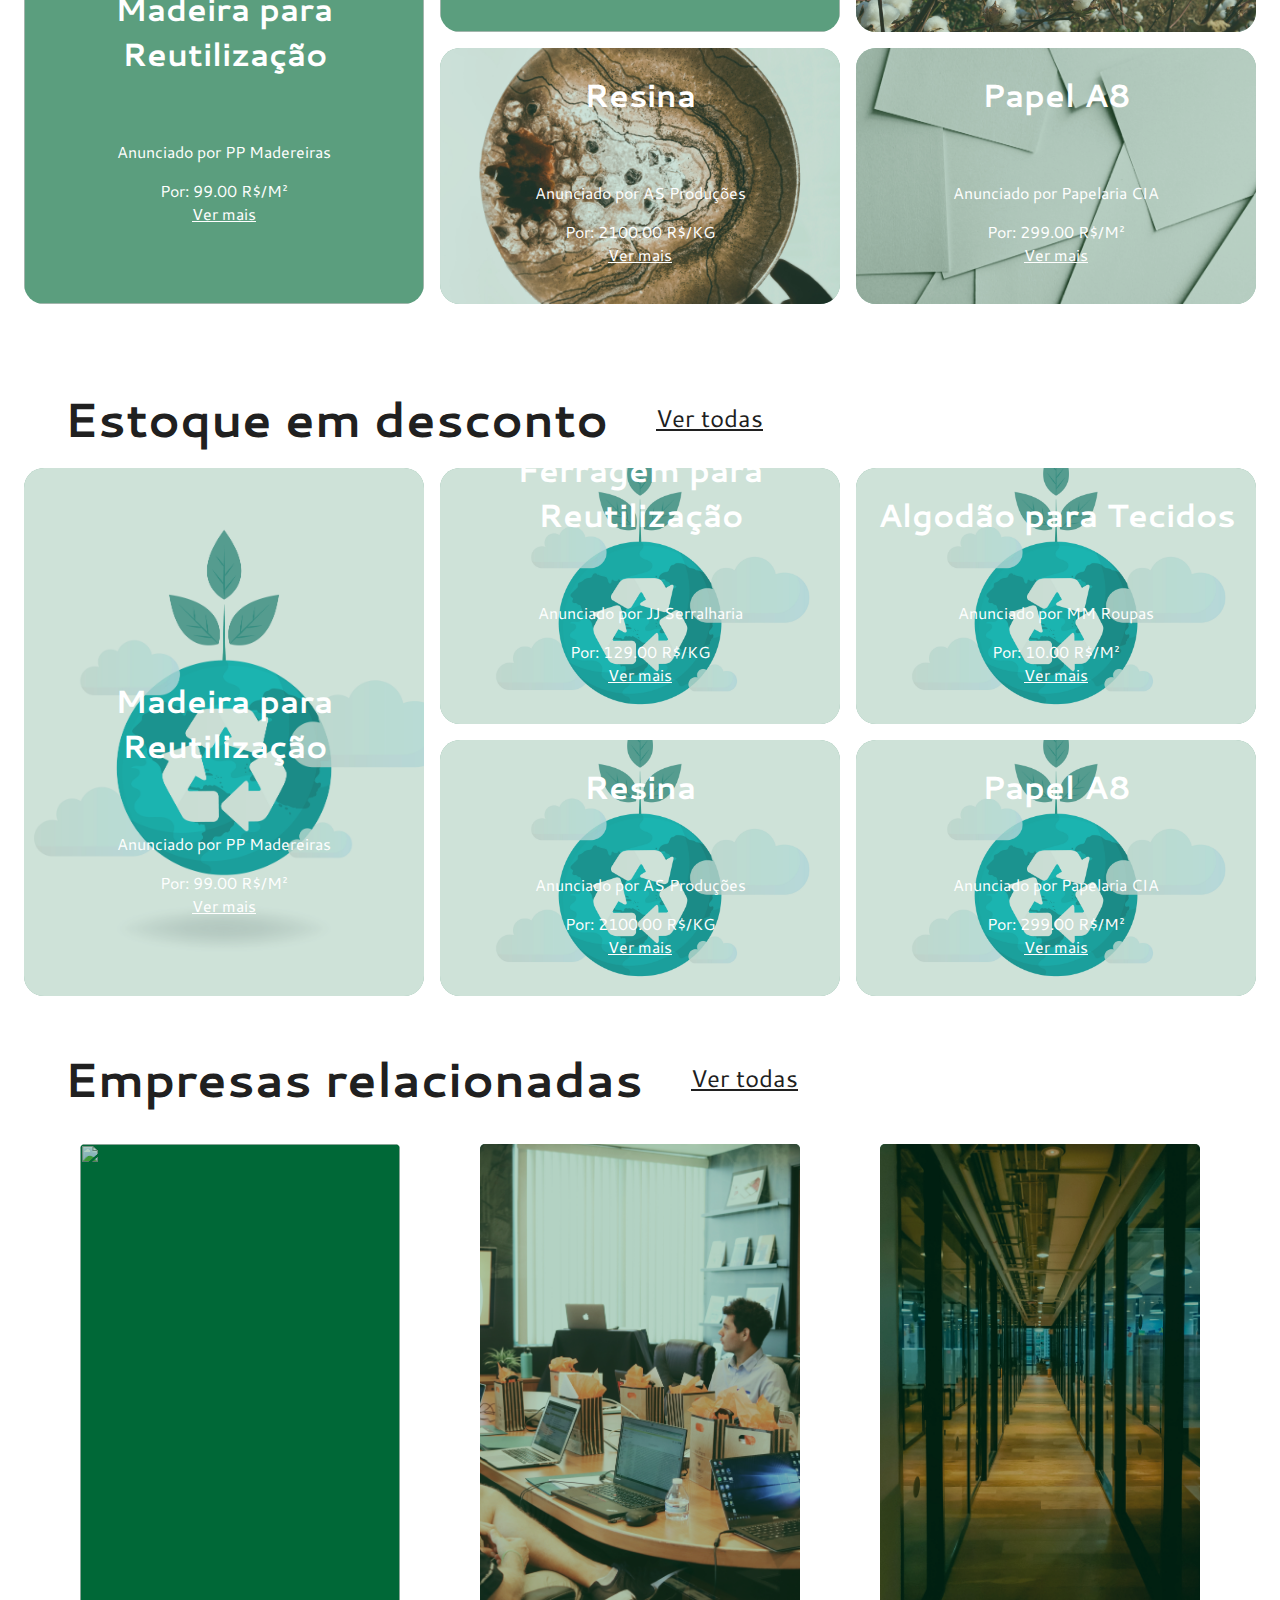
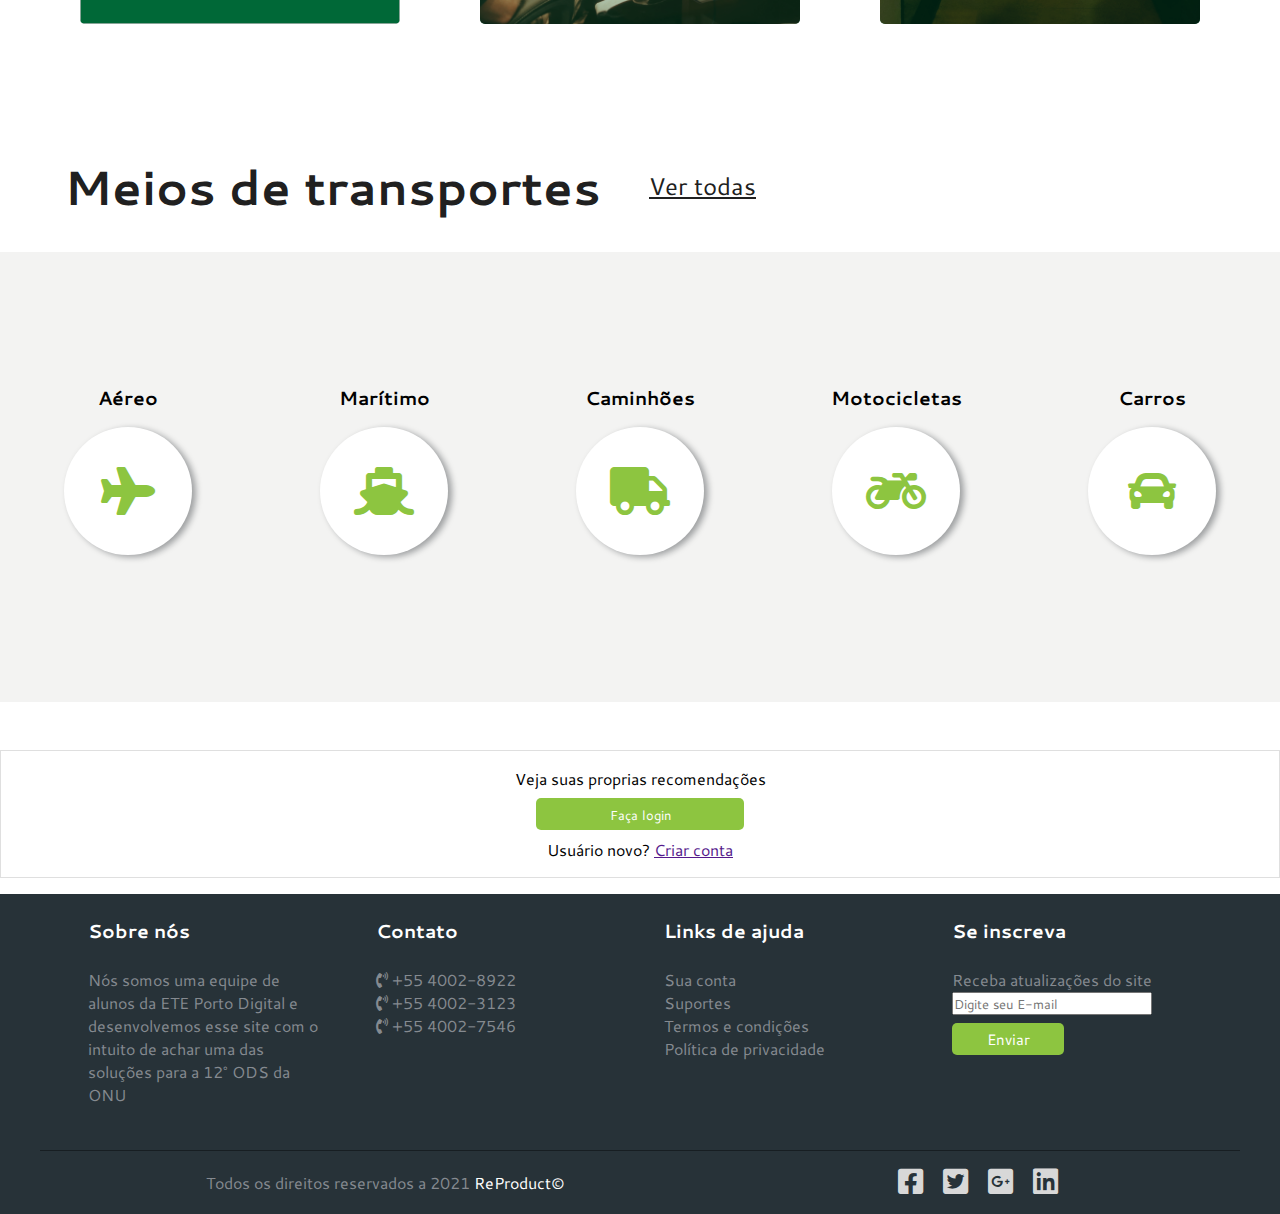
==== commit da1e0d0a: "Add files via upload" ====
--- a/index.html
+++ b/index.html
@@ -291,6 +291,51 @@
         </div>
       </div>
     </section>
+<!--
+  <section class="empresas-destaques">
+      <div class="sessao-tittle">
+        <h1>Top 3 empresas destaques</h1>
+        <a href="#">Ver todas</a>
+      </div>
+      <div class="destaques">
+        <div class="empresa-destaque">
+          <div class="img-empresa-destaque">
+            <img src="" alt="">
+          </div>
+          <div class="txt-empresa-destaque">
+            <h1>Empresa</h1>
+            <h2>Maior vendedora de equipamentos do dia</h2>
+            <p>Lorem ipsum dolor, sit amet consectetur adipisicing elit. Atque aspernatur nostrum fuga quo quisquam, quam nesciunt suscipit amet! Dignissimos, hic!</p>
+            <button>Conheça</button>
+          </div>
+        </div>
+
+        <div class="empresa-destaque">
+          <div class="img-empresa-destaque">
+            <img src="" alt="">
+          </div>
+          <div class="txt-empresa-destaque">
+            <h1>Empresa</h1>
+            <h2>Maior vendedora de equipamentos do dia</h2>
+            <p>Lorem ipsum dolor, sit amet consectetur adipisicing elit. Atque aspernatur nostrum fuga quo quisquam, quam nesciunt suscipit amet! Dignissimos, hic!</p>
+            <button>Conheça</button>
+          </div>
+        </div>
+
+        <div class="empresa-destaque">
+          <div class="img-empresa-destaque">
+            <img src="" alt="">
+          </div>
+          <div class="txt-empresa-destaque">
+            <h1>Empresa</h1>
+            <h2>Maior vendedora de equipamentos do dia</h2>
+            <p>Lorem ipsum dolor, sit amet consectetur adipisicing elit. Atque aspernatur nostrum fuga quo quisquam, quam nesciunt suscipit amet! Dignissimos, hic!</p>
+            <button>Conheça</button>
+          </div>
+        </div>
+      </div>
+    </section>
+-->
 
     <section class="sessao-transportes">
       <div class="sessao-tittle">
--- a/style.css
+++ b/style.css
@@ -318,11 +318,11 @@
     font-size: 1.5rem;
     margin: 3rem 4rem 0 4rem;
     display: flex;
-    justify-content: space-between;
     align-items: center;
     color: #202020;
   }
   .sessao-tittle a{
+    padding-left: 3rem;
     color: #202020;
   }
   .produto{
@@ -435,6 +435,27 @@
     background-color: #9cc95d;
     box-shadow: 1px 1px 1px #949292;
   }
+  /*Empresas destaques*/
+  .empresas-destaques{
+    height: 150vh;
+    width: 100%;
+  }
+  .destaques{
+    height: 100%;
+    width: 100%;
+    display: flex;
+    flex-direction: column;
+    align-items: center;
+    justify-content: center;
+  }
+  .empresa-destaque{
+    background-color: #8dc540;
+    height: 20rem;
+    width: 60rem;
+    margin-top: 2rem;
+    border-radius: 10px;
+  }
+  /*meios de transportes*/
   .transportes-content{
     margin: 2rem 0;
     background-color: rgb(243, 243, 242);
@@ -450,6 +471,7 @@
     align-items: center;
     justify-content: space-around;
     width: 100%;
+    cursor: pointer;
   }
   .transporte i{
     margin: 1rem 0;
@@ -463,7 +485,12 @@
     justify-content: center;
     align-items: center;
     font-size: 3rem;
-  }
+    transition: .3s;
+  }
+  .transporte h1{
+    font-size: 1.2rem;
+  }
+  /*login alternativo que fica acima do footer*/
   .Login-alternativo{
     width: 100%;
     height: 10rem;
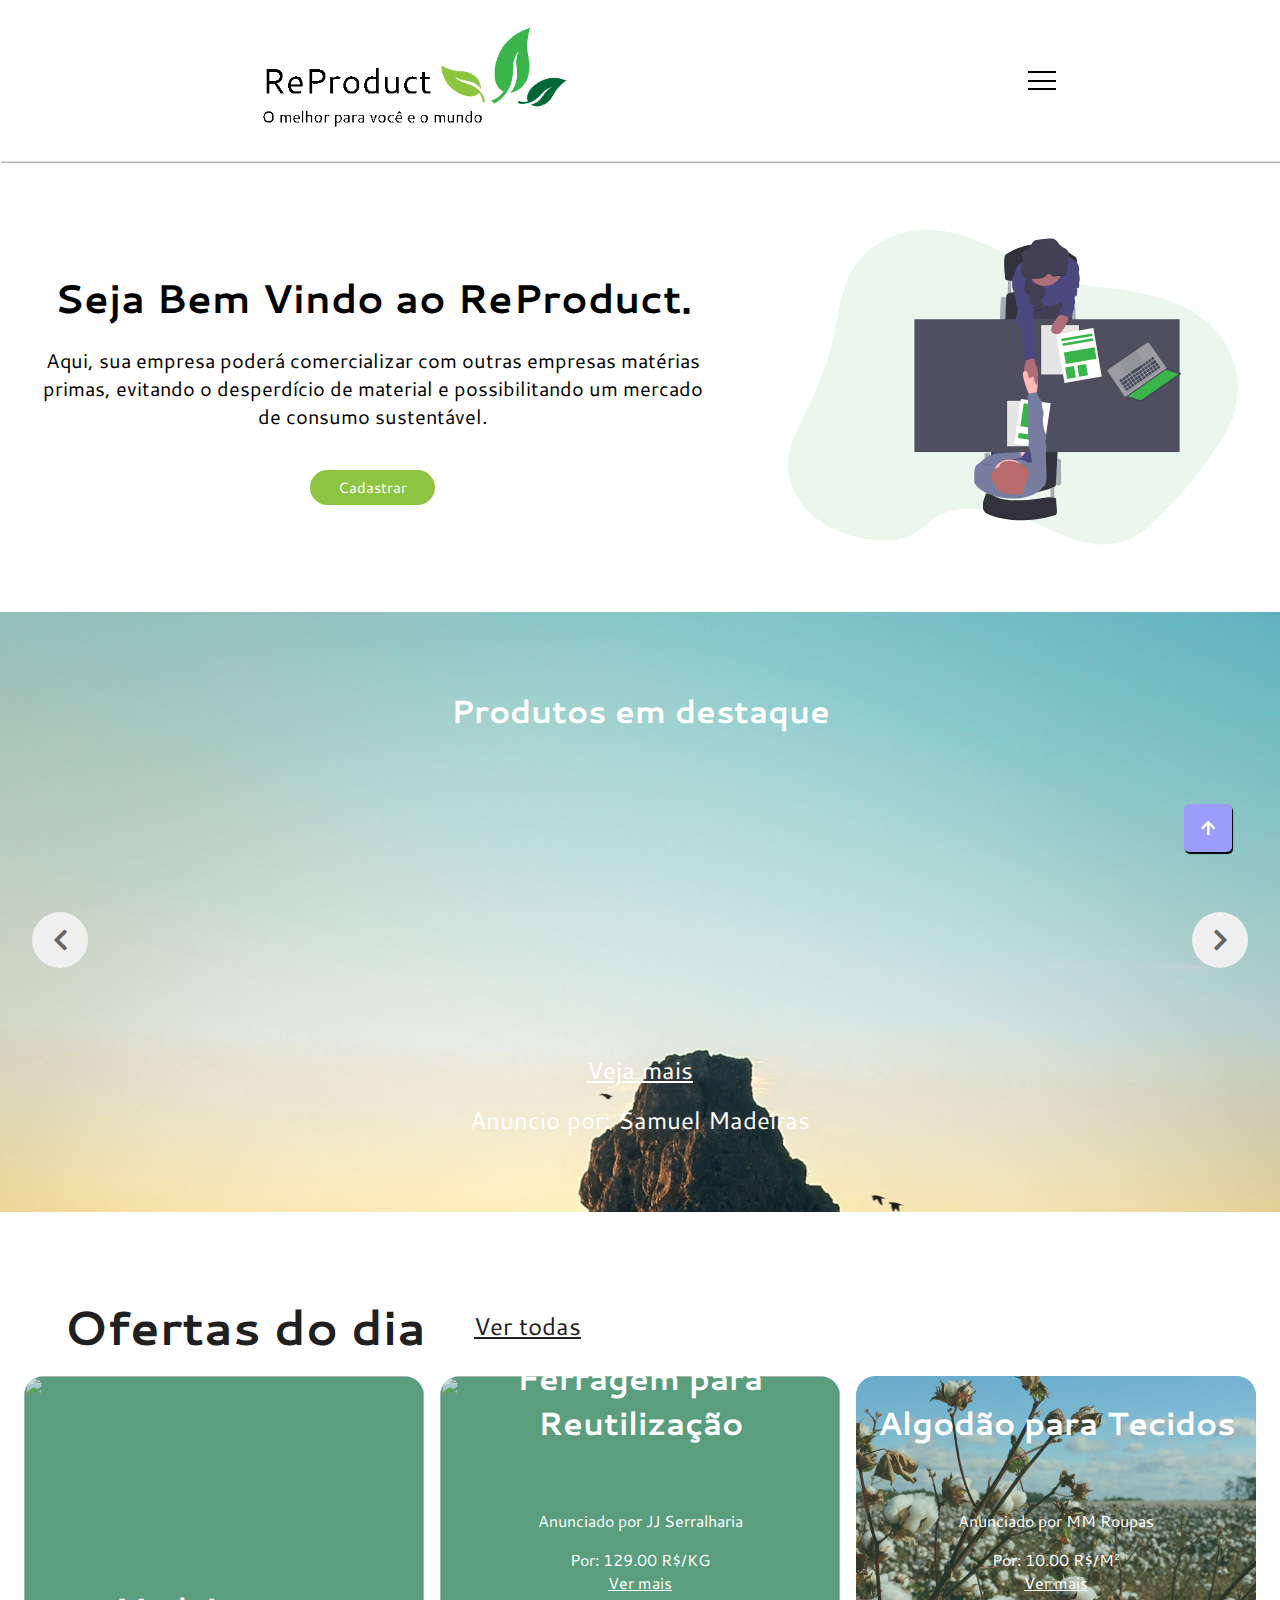
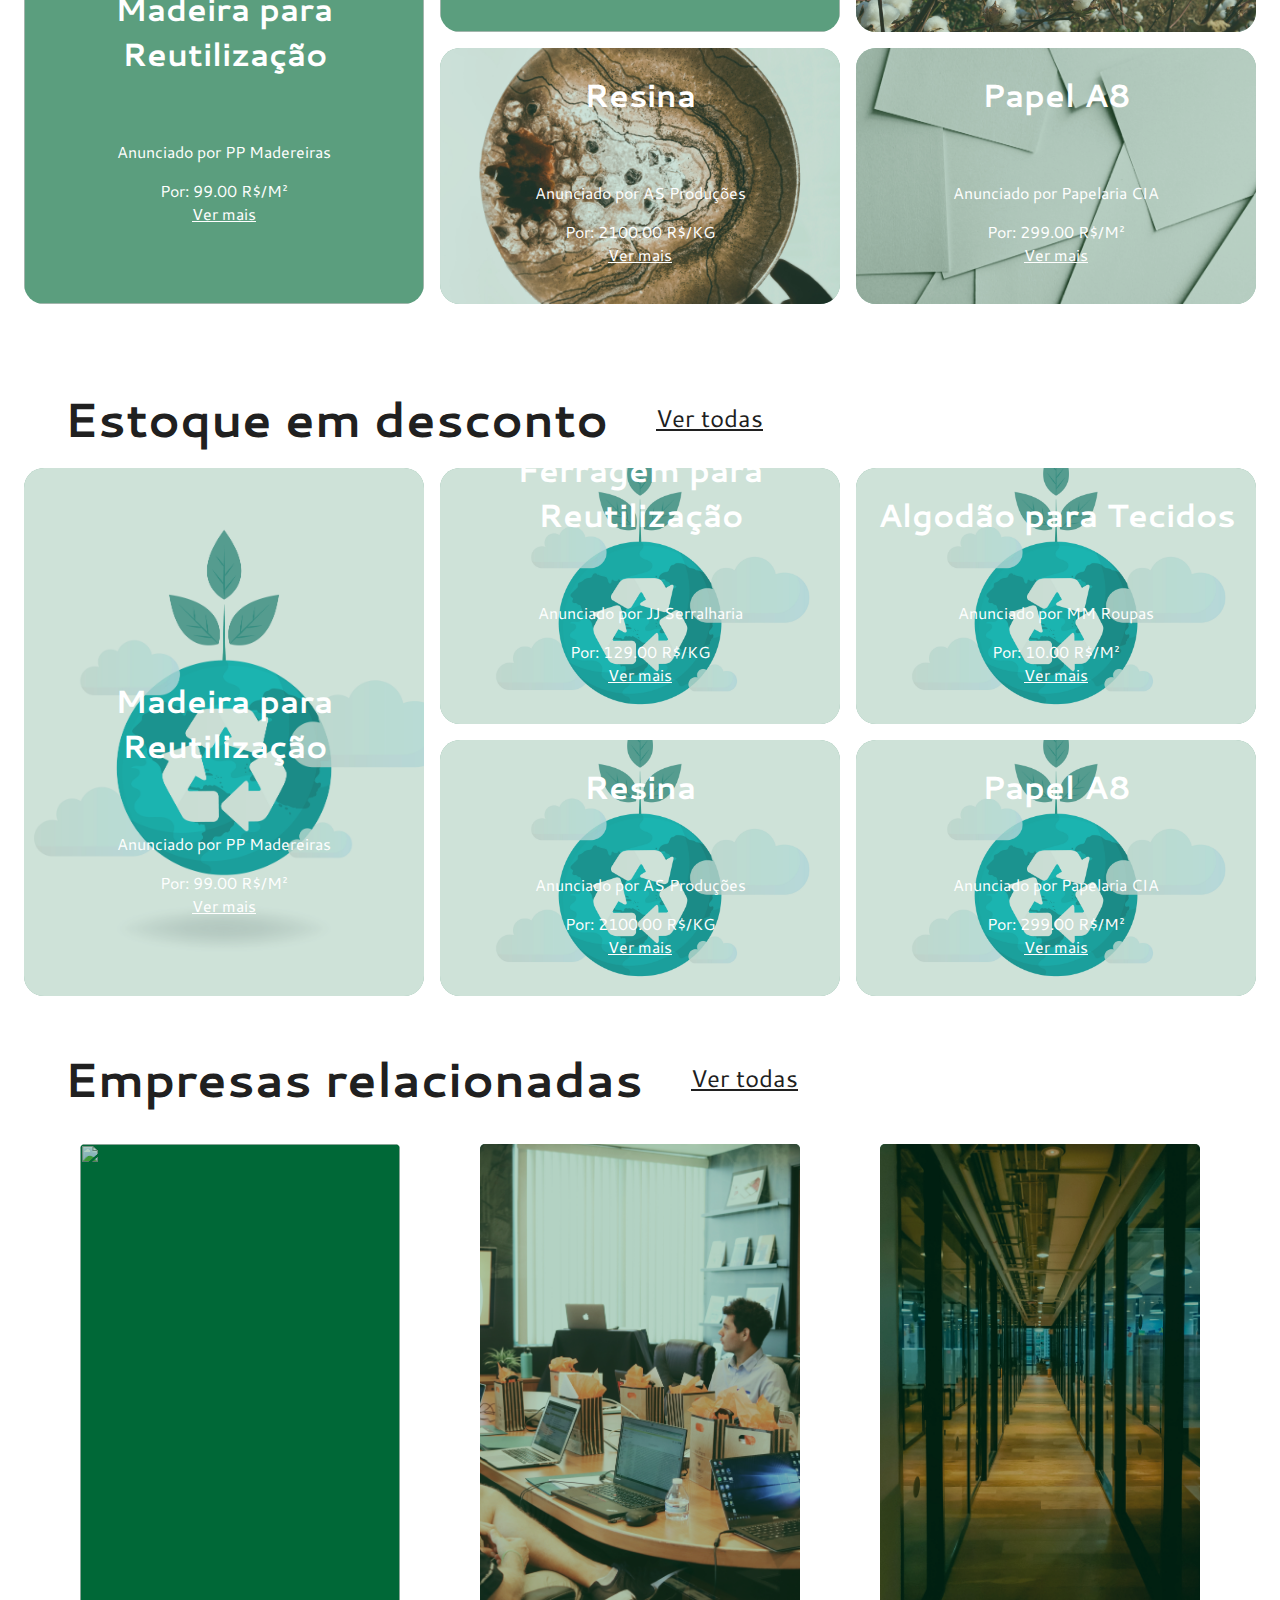
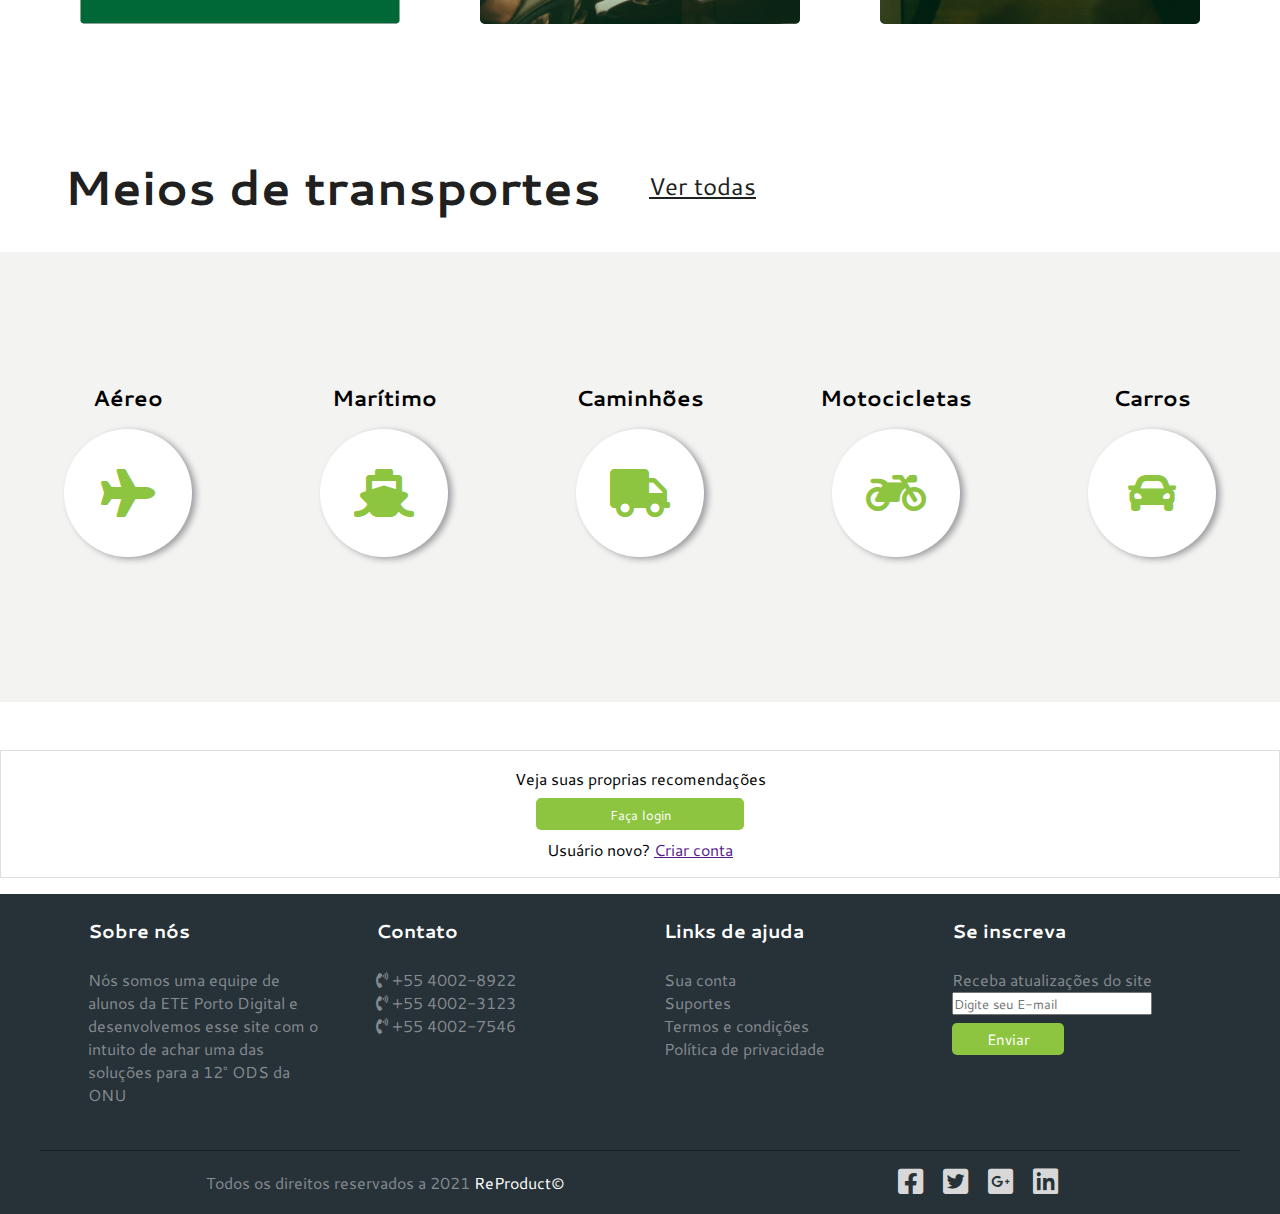
==== commit a9e46641: "Add files via upload" ====
--- a/index.html
+++ b/index.html
@@ -369,7 +369,7 @@
     <section class="Login-alternativo">
       <div>
         <p>Veja suas proprias recomendações</p>
-        <button><a href="https://cadastro-reproduct.netlify.app/">Faça login</a></button>
+        <button onclick="window.location.href='https://cadastro-reproduct.netlify.app'">Faça login</button>
         <p>Usuário novo? <a href="">Criar conta</a></p>
       </div>
     </section>
--- a/style.css
+++ b/style.css
@@ -488,7 +488,7 @@
     transition: .3s;
   }
   .transporte h1{
-    font-size: 1.2rem;
+    font-size: 1.4rem;
   }
   /*login alternativo que fica acima do footer*/
   .Login-alternativo{
@@ -506,16 +506,13 @@
   }
   .Login-alternativo button{
     background-color: #8dc540;
+    color: white;
     border: none;
     border-radius: 5px;
     margin: .5rem 0;
     width: 13rem;
     height: 2rem;
     cursor: pointer;
-  }
-  .Login-alternativo button a{
-    color: white;
-    text-decoration: none;
   }
   /*Abaixo inicia a estilização do footer para pc*/
   footer{
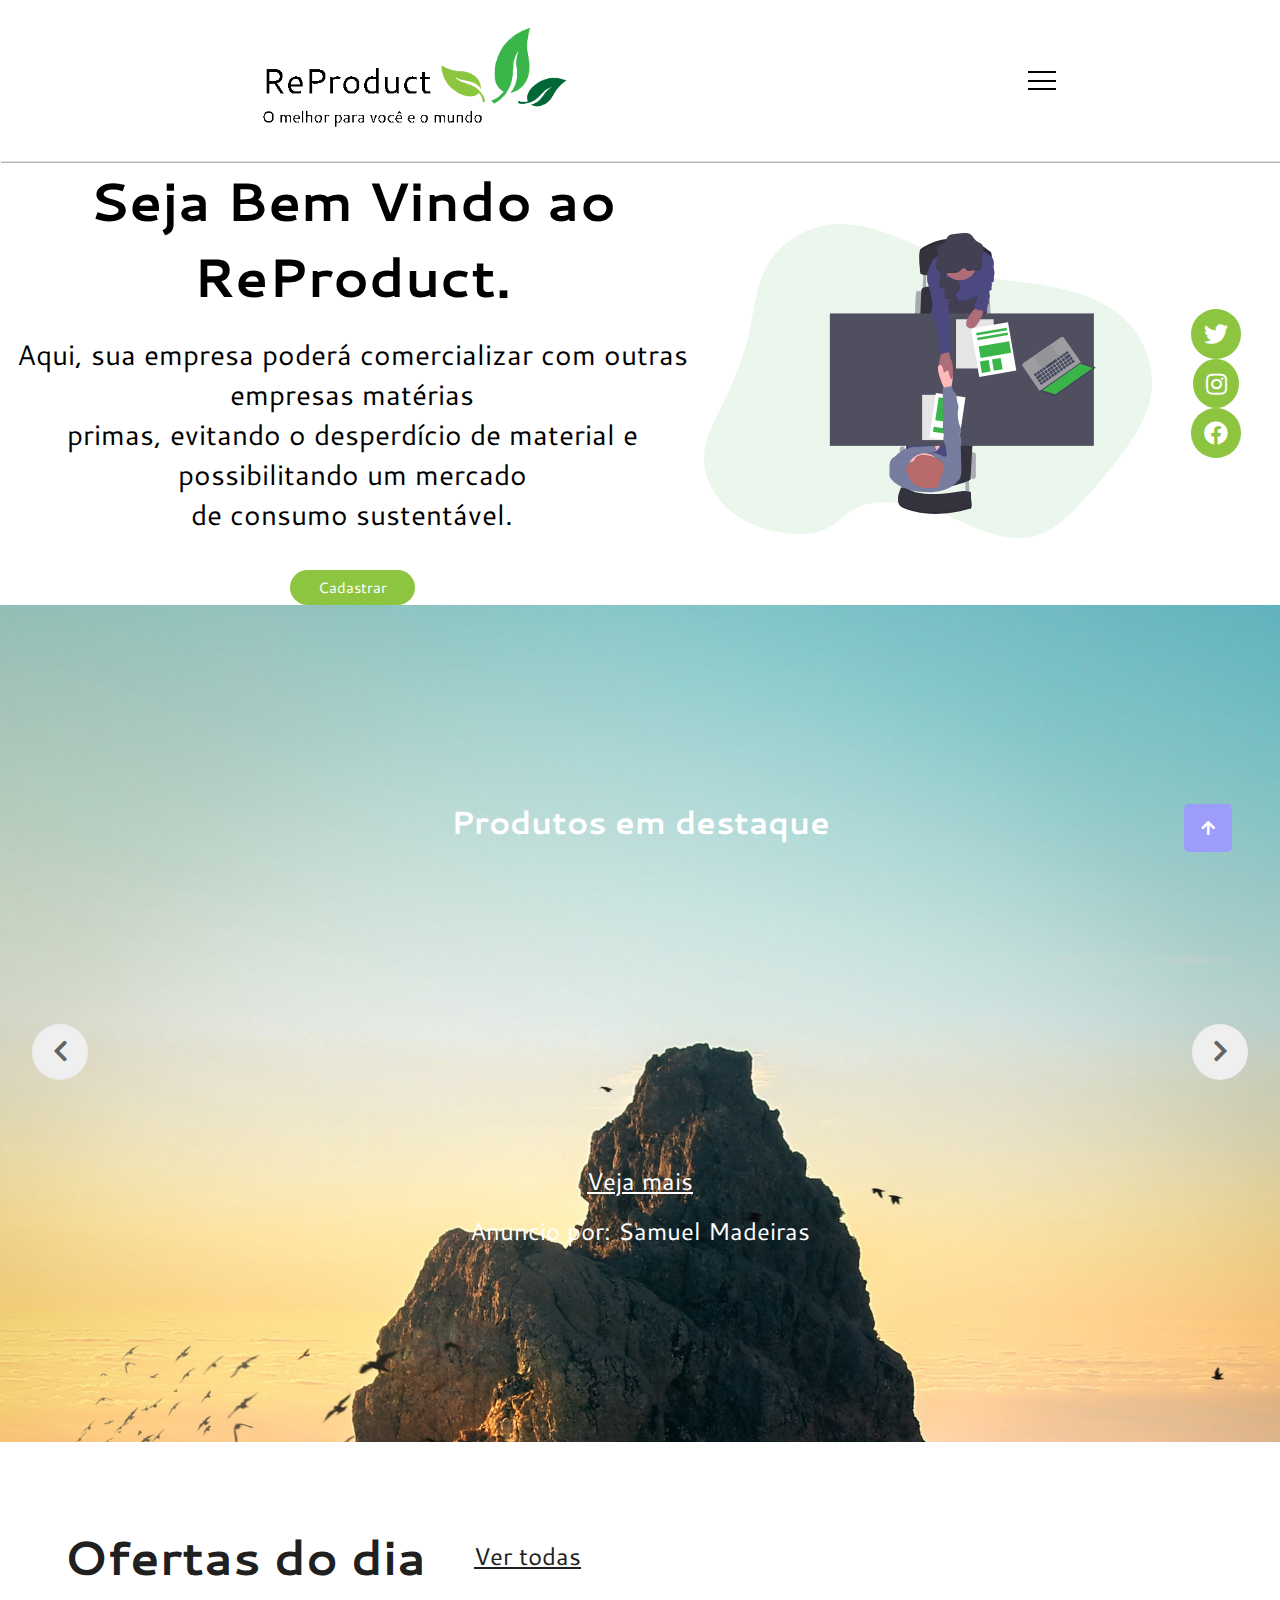
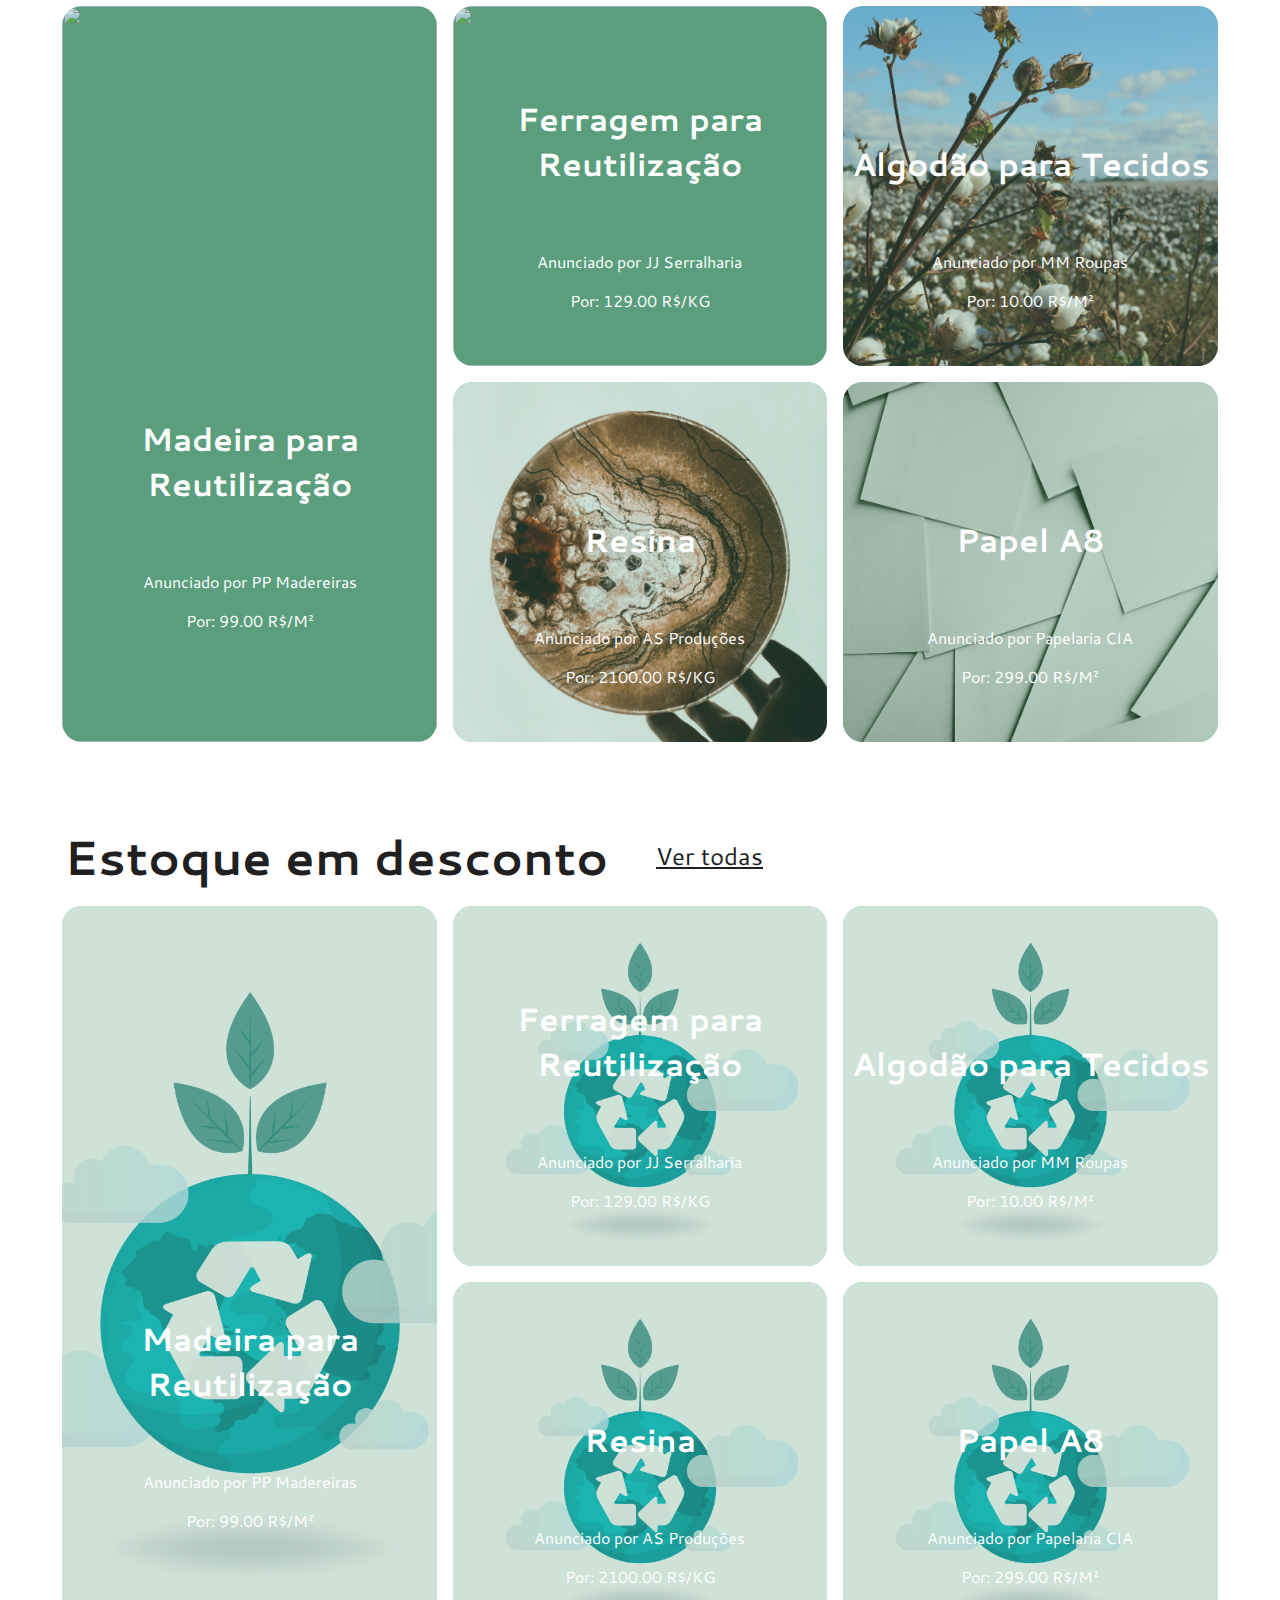
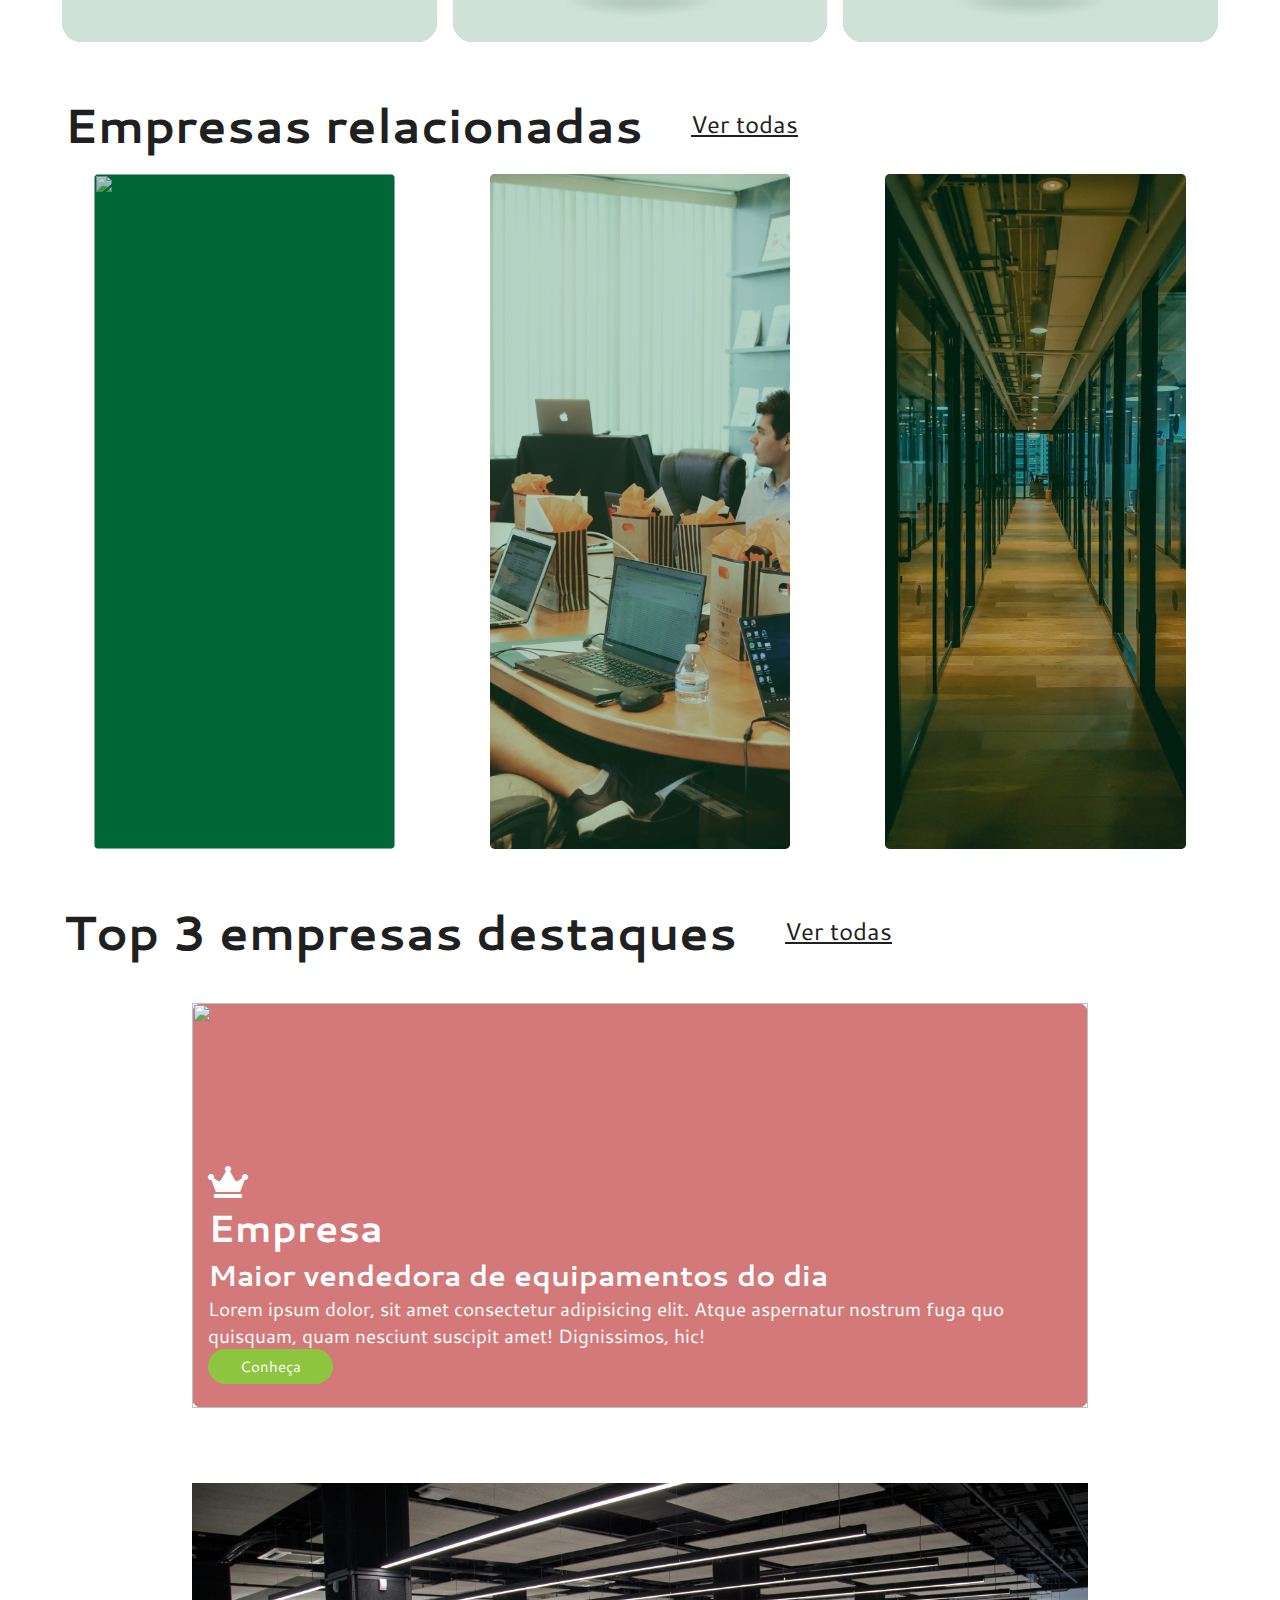
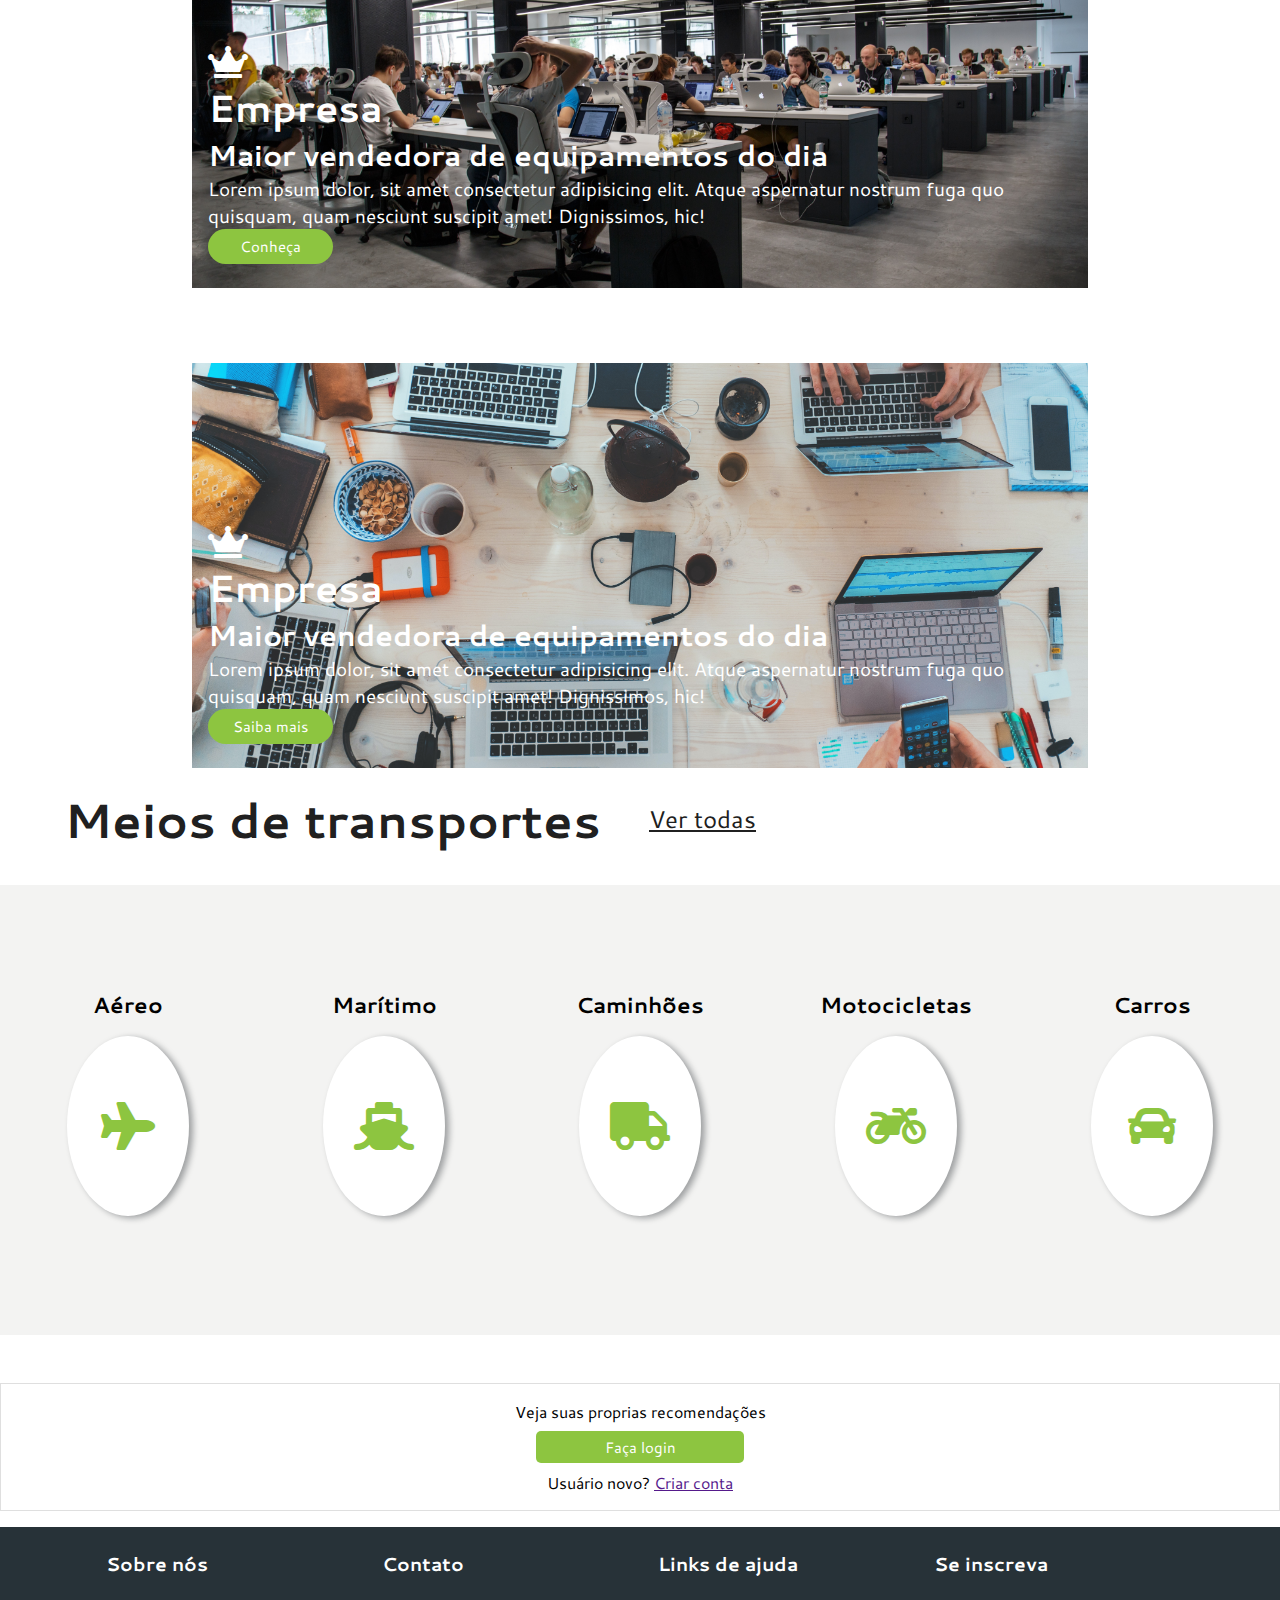
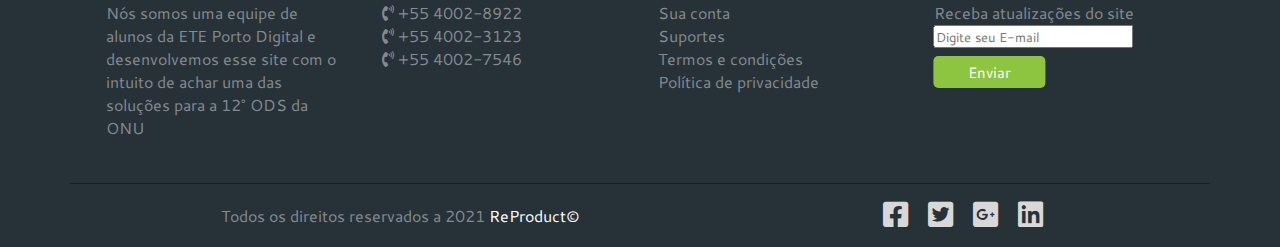
==== commit 94a13f75: "Add files via upload" ====
--- a/index.html
+++ b/index.html
@@ -31,7 +31,7 @@
                 </li>
                 <li><a href="">Seu carrinho</a></li>
                 <li><a href="">Suas vendas</a></li>
-                <li><button class="bnt-cadastro" onclick="window.location.href='https://cadastro-reproduct.netlify.app'">Cadastrar</button></li>
+                <li><button class="bnt cadastro" onclick="window.location.href='https://cadastro-reproduct.netlify.app'">Cadastrar</button></li>
             </ul>
         </nav>
     </header>
@@ -43,10 +43,15 @@
             <p>Aqui, sua empresa poderá comercializar com outras empresas matérias <br> primas, 
             evitando o desperdício de material e possibilitando um mercado <br>
             de consumo sustentável.</p>
-            <button class="bnt-cadastro" onclick="window.location.href='https://cadastro-reproduct.netlify.app'">Cadastrar</button>
+            <button class="bnt cadastro" onclick="window.location.href='https://cadastro-reproduct.netlify.app'">Cadastrar</button>
           </div>
           <div class="home-info-img">
               <img src="/images/undraw_interview_rmcf.svg" alt="">
+          </div>
+          <div class="social-media-home">
+            <i class="fab fa-twitter"></i>
+            <i class="fab fa-instagram"></i>
+            <i class="fab fa-facebook"></i>
           </div>
         </div>
     </section>
@@ -128,7 +133,6 @@
               <h1>Madeira para Reutilização</h1>
               <p>Anunciado por PP Madereiras</p>
               <p>Por: 99.00 R$/M²</p>
-              <a href="">Ver mais</a>
             </div>
           </div>
 
@@ -140,7 +144,6 @@
               <h1>Ferragem para Reutilização</h1>
               <p>Anunciado por JJ Serralharia</p>
               <p>Por: 129.00 R$/KG</p>
-              <a href="">Ver mais</a>
             </div>
           </div>
 
@@ -152,7 +155,6 @@
               <h1>Algodão para Tecidos</h1>
               <p>Anunciado por MM Roupas</p>
               <p>Por: 10.00 R$/M²</p>
-              <a href="">Ver mais</a>
             </div>
           </div>
 
@@ -164,7 +166,6 @@
               <h1>Resina</h1>
               <p>Anunciado por AS Produções</p>
               <p>Por: 2100.00 R$/KG</p>
-              <a href="">Ver mais</a>
             </div>
           </div>
 
@@ -176,7 +177,6 @@
               <h1>Papel A8</h1>
               <p>Anunciado por Papelaria CIA</p>
               <p>Por: 299.00 R$/M²</p>
-              <a href="">Ver mais</a>
             </div>
           </div>
 
@@ -198,7 +198,6 @@
             <h1>Madeira para Reutilização</h1>
             <p>Anunciado por PP Madereiras</p>
             <p>Por: 99.00 R$/M²</p>
-            <a href="">Ver mais</a>
           </div>
         </div>
 
@@ -210,7 +209,6 @@
             <h1>Ferragem para Reutilização</h1>
             <p>Anunciado por JJ Serralharia</p>
             <p>Por: 129.00 R$/KG</p>
-            <a href="">Ver mais</a>
           </div>
         </div>
 
@@ -222,7 +220,6 @@
             <h1>Algodão para Tecidos</h1>
             <p>Anunciado por MM Roupas</p>
             <p>Por: 10.00 R$/M²</p>
-            <a href="">Ver mais</a>
           </div>
         </div>
 
@@ -234,7 +231,6 @@
             <h1>Resina</h1>
             <p>Anunciado por AS Produções</p>
             <p>Por: 2100.00 R$/KG</p>
-            <a href="">Ver mais</a>
           </div>
         </div>
 
@@ -246,7 +242,6 @@
             <h1>Papel A8</h1>
             <p>Anunciado por Papelaria CIA</p>
             <p>Por: 299.00 R$/M²</p>
-            <a href="">Ver mais</a>
           </div>
         </div>
 
@@ -266,7 +261,7 @@
           <div class="txt-empresa">
             <h1>Perfil de empresa</h1>
             <p>Você procura por peças mecânicas? Então você encontrou o lugar certo!!!</p>
-            <button>Conheça</button>
+            <button class="bnt conheca">Conheça</button>
           </div>
         </div>
         <div class="empresa">
@@ -276,7 +271,7 @@
           <div class="txt-empresa">
             <h1>Perfil de empresa</h1>
             <p>Nos somos uma empresa que busca soluções inovadoras que possam ajudar o mundo.</p>
-            <button>Conheça</button>
+            <button class="bnt conheca">Conheça</button>
           </div>
         </div>
         <div class="empresa">
@@ -286,56 +281,58 @@
           <div class="txt-empresa">
             <h1>Perfil de empresa</h1>
             <p>Que tal conhecer o nosso estoque de peças de celulares?</p>
-            <button>Conheça</button>
-          </div>
-        </div>
-      </div>
-    </section>
-<!--
-  <section class="empresas-destaques">
+            <button class="bnt conheca">Conheça</button>
+          </div>
+        </div>
+      </div>
+    </section>
+
+<section class="empresas-destaques">
       <div class="sessao-tittle">
         <h1>Top 3 empresas destaques</h1>
-        <a href="#">Ver todas</a>
+        <a href="">Ver todas</a>
       </div>
       <div class="destaques">
         <div class="empresa-destaque">
           <div class="img-empresa-destaque">
-            <img src="" alt="">
+            <img src="/images/krakenimages-376KN_ISplE-unsplash.jpg" alt="">
           </div>
           <div class="txt-empresa-destaque">
+            <i class="fas fa-crown"></i>
             <h1>Empresa</h1>
             <h2>Maior vendedora de equipamentos do dia</h2>
             <p>Lorem ipsum dolor, sit amet consectetur adipisicing elit. Atque aspernatur nostrum fuga quo quisquam, quam nesciunt suscipit amet! Dignissimos, hic!</p>
-            <button>Conheça</button>
+            <button class="bnt saiba mais">Conheça</button>
           </div>
         </div>
 
         <div class="empresa-destaque">
           <div class="img-empresa-destaque">
-            <img src="" alt="">
+            <img src="/images/alex-kotliarskyi-QBpZGqEMsKg-unsplash.jpg" alt="">
           </div>
           <div class="txt-empresa-destaque">
+            <i class="fas fa-crown"></i>
             <h1>Empresa</h1>
             <h2>Maior vendedora de equipamentos do dia</h2>
             <p>Lorem ipsum dolor, sit amet consectetur adipisicing elit. Atque aspernatur nostrum fuga quo quisquam, quam nesciunt suscipit amet! Dignissimos, hic!</p>
-            <button>Conheça</button>
+            <button class="bnt saiba mais">Conheça</button>
           </div>
         </div>
 
         <div class="empresa-destaque">
           <div class="img-empresa-destaque">
-            <img src="" alt="">
+            <img src="/images/marvin-meyer-SYTO3xs06fU-unsplash.jpg" alt="">
           </div>
           <div class="txt-empresa-destaque">
+            <i class="fas fa-crown"></i>
             <h1>Empresa</h1>
             <h2>Maior vendedora de equipamentos do dia</h2>
             <p>Lorem ipsum dolor, sit amet consectetur adipisicing elit. Atque aspernatur nostrum fuga quo quisquam, quam nesciunt suscipit amet! Dignissimos, hic!</p>
-            <button>Conheça</button>
-          </div>
-        </div>
-      </div>
-    </section>
--->
+            <button class="bnt saiba mais">Saiba mais</button>
+          </div>
+        </div>
+      </div>
+    </section>
 
     <section class="sessao-transportes">
       <div class="sessao-tittle">
@@ -369,7 +366,7 @@
     <section class="Login-alternativo">
       <div>
         <p>Veja suas proprias recomendações</p>
-        <button onclick="window.location.href='https://cadastro-reproduct.netlify.app'">Faça login</button>
+        <button class="bnt" onclick="window.location.href='https://cadastro-reproduct.netlify.app'">Faça login</button>
         <p>Usuário novo? <a href="">Criar conta</a></p>
       </div>
     </section>
@@ -400,7 +397,7 @@
               <p>Receba atualizações do site</p>
               <form action="#">
                 <input type="email" name="reportar" id="reportar" placeholder="Digite seu E-mail">
-                <button type="submit">Enviar</button>
+                <button class="bnt" type="submit">Enviar</button>
               </form>
             </div>
           </div>
--- a/style.css
+++ b/style.css
@@ -37,16 +37,17 @@
 nav a{
   color: #202020;
   text-decoration: none;
+  transition: .3s;
 }
 nav a:hover{
-  text-decoration: underline;
+  color: rgb(156, 157, 250);
 }
 nav li {
   font-size: 20px;
   list-style: none;
   margin-right: 50px;
 }
-.bnt-cadastro {
+.bnt {
   width: 125px;
   height: 35px;
   color: #fff;
@@ -55,10 +56,10 @@
   border: 1px;
   background-color: #8dc540;
   cursor: pointer;
-}
-.bnt-cadastro:hover {
-  background-color: #9cc95d;
-  box-shadow: 1px 1px 1px #949292;
+  transition: .3s;
+}
+.bnt:hover{
+  background-color:#4a9455;
 }
 .search{
   position: relative;
@@ -71,6 +72,7 @@
   height: 2.9rem;
   padding-left: 1rem;
   outline: none;
+  font-size: 1.2rem;
 }
 .search input:focus{
   background-color: #e3e6e9;
@@ -95,6 +97,8 @@
 .home {
     width: 100%;
     height: 82vh;
+    max-width: 1650px;
+    margin: 0 auto;
 }
 .home-info{
   display: flex;
@@ -104,32 +108,52 @@
   height: 100%;
 }
 .home-info-txt{
+  position: relative;
+  width: 55%;
+  height: 100%;
+  display: flex;
+  flex-direction: column;
+  justify-content: center;
+  align-items: center;
   text-align: center;
 }
 .home-info-txt h1{
-  font-size: 40px
+  font-size: 6vh;
 }
 .home-info-txt p{
-  font-size: 20px;
+  font-size: 3.1vh;
   margin-top: 20px;
 }
 .home-info-txt button{
-  background-color: #8dc540;
-  color: #fff;
-  width: 125px;
-  height: 35px;
-  font-size: 15px;
-  border: none;
-  border-radius: 20px;
-  margin-top: 40px;
+  margin-top: 4vh;
 }
 .home-info-img {
-    width:450px;
-    height: 450px;
+    width: 35%;
+    height: 100%;
 }
 .home-info-img img{
   height: 100%;
   width: 100%;
+}
+.social-media-home{
+  display: flex;
+  flex-direction: column;
+  align-items: center;
+  justify-content: space-between;
+  height: 40%;
+  width: 10%;
+}
+.social-media-home i{
+  background-color: #8dc540;
+  font-size: 1.5rem;
+  color: white;
+  padding: .8rem;
+  border-radius: 50%;
+  transition: .3s;
+  cursor: pointer;
+}
+.social-media-home i:hover{
+  background-color: #4a9455;
 }
 .hero {
     display: -webkit-box;
@@ -143,18 +167,10 @@
         -ms-flex-direction: column;
             flex-direction: column;
 }
-  .hero h2 {
-    position: relative;
-    bottom: 200px;
-    left: 165px;
-    font-size: 35px;
-    font-weight: lighter;
-    color: #fff;
-  }
   .hero .container {
     position: relative;
     width: 100%;
-    height: 600px;
+    height: 93vh;
     overflow: auto;
   }
   .hero .container::-webkit-scrollbar {
@@ -211,7 +227,7 @@
     background-image: url("/images/sec-1.jpg");
     background-size: cover;
     width: 100%;
-    height: 600px;
+    height: 100%;
   }
   
   .hero .container .carousel .slider .sec2 {
@@ -219,25 +235,25 @@
     background-size: cover;
     background-position-y: center;
     width: 100%;
-    height: 600px;
+    height: 100%;
   }
   .hero .sec3{
     background-image: url("/images/sec-3.jpg");
     background-size: cover;
     width: 100%;
-    height: 600px;
+    height: 100%;
   }
   .hero .sec4{
     background-image: url("/images/sec-4.jpg");
     background-size: cover;
     width: 100%;
-    height: 600px;
+    height: 100%;
   }
   .hero .sec5{
     background-image: url("/images/sec-5.jpg");
     background-size: cover;
     width: 100%;
-    height: 600px;
+    height: 100%;
   }
   .sec-txt{
     position: absolute;
@@ -309,8 +325,8 @@
     display: flex;
     justify-content: center;
     display: grid;
-    grid-template-columns: repeat(3, 25rem);
-    grid-template-rows: repeat(2, 16rem);
+    grid-template-columns: repeat(3, 30%);
+    grid-template-rows: repeat(2, 40vh);
     grid-gap: 1rem;
     margin: 1rem;
   }
@@ -329,6 +345,8 @@
     background-color: #006837a4;
     position: relative;
     border-radius: 20px;
+    cursor: pointer;
+    transition: .5s;
   }
   .produto:nth-child(1){
     grid-column: 1/1;
@@ -342,15 +360,15 @@
     width: 100%;
   }
   .produto-img img{
+    opacity: .7;
     border-radius: 20px;
-    opacity: 0.7;
     object-fit: cover;
     height: 100%;
     width: 100%;
-    transition: .3s;
-  }
-  .produto:hover .produto-img img{
-    opacity: .4;
+  }
+  .produto:hover{
+    transform: scale(.93);
+    z-index: 100;
   }
   .txt-produto{
     position: absolute;
@@ -374,10 +392,10 @@
     justify-content: space-evenly;
   }
   .empresa{
-    margin: 2rem 0 5rem;
+    margin-top: 1rem;
     position: relative;
-    height: 30rem;
-    width: 20rem;
+    height: 75vh;
+    width: 23.5%;
   }
   .img-empresa{
     background-color: #006837;
@@ -423,21 +441,10 @@
   }
   .empresa button{
     margin-top: 1rem;
-    width: 125px;
-    height: 35px;
-    color: #fff;
-    font-size: 15px;
-    border-radius: 20px;
-    border: 1px;
-    background-color: #8dc540;
-  }
-  .empresa button:hover{
-    background-color: #9cc95d;
-    box-shadow: 1px 1px 1px #949292;
   }
   /*Empresas destaques*/
   .empresas-destaques{
-    height: 150vh;
+    height: 160vh;
     width: 100%;
   }
   .destaques{
@@ -446,14 +453,33 @@
     display: flex;
     flex-direction: column;
     align-items: center;
-    justify-content: center;
+    justify-content: space-around;
   }
   .empresa-destaque{
-    background-color: #8dc540;
-    height: 20rem;
-    width: 60rem;
-    margin-top: 2rem;
+    position: relative;
+    background-color: #d37979;
+    height: 45vh;
+    width: 70%;
     border-radius: 10px;
+  }
+  .img-empresa-destaque{
+    height: 100%;
+    width: 100%;
+  }
+  .img-empresa-destaque img{
+    object-fit: cover;
+    height: 100%;
+    width: 100%;
+  }
+  .txt-empresa-destaque{
+    color: white;
+    position: absolute;
+    bottom: 1.5rem;
+    left: 1rem;
+    font-size: 1.2rem;
+  }
+  .txt-empresa-destaque i{
+    font-size: 2rem;
   }
   /*meios de transportes*/
   .transportes-content{
@@ -479,8 +505,8 @@
     color: #8dc540;
     border-radius: 50%;
     box-shadow: 4px 2px 6px rgba(12, 17, 22, 0.37);
-    height: 8rem;
-    width: 8rem;
+    height: 20vh;
+    width: 47.5%;
     display: flex;
     justify-content: center;
     align-items: center;
@@ -526,7 +552,7 @@
     left: 50%;
     top: 50%;
     transform: translate(-50%, -50%);
-    max-width: 1200px;
+    max-width: 89%;
     height: 100%;
     width: 100%;
   }
@@ -536,7 +562,7 @@
     transition: .5s;
   }
   .footer-content a:hover{
-    color: rgb(116, 204, 255);
+    color: rgb(156, 157, 250);
   }
   .footer-up{
     height: 80%;
@@ -569,10 +595,6 @@
     margin-top: .5rem;
     cursor: pointer;
   }
-  .atualizacao-site button:hover{
-    background-color: #9cc95d;
-    box-shadow: 1px 1px 1px #949292;
-  }
   .footer-content h3{
     padding: 1.5rem 0 1.5rem;
     color: #ffff;
@@ -602,14 +624,13 @@
     transition: .5s;
   }
   .footer-down i:hover{
-    color: rgb(116, 204, 255);
+    color: rgb(156, 157, 250);
   }
   /*fim do footer pc*/
 
   .retornar-top i{
     background-color: rgb(156, 157, 250);
     color: rgb(255, 255, 255);
-    box-shadow: 1px 2px 1px rgb(0, 0, 0);
     position: fixed;
     height: 3rem;
     width: 3rem;
@@ -619,4 +640,5 @@
     display: flex;
     justify-content: center;
     align-items: center;
+    z-index: 1000;
   }/*Botão que faz retornar a parte inicial da pagina*/--- a/mobile.css
+++ b/mobile.css
@@ -24,7 +24,7 @@
         width: 60%;
         z-index: 100;
         flex-direction: column;
-        opacity: 1;
+        opacity: 0;
         visibility: hidden;
         cursor: pointer;
     }
@@ -40,9 +40,6 @@
         visibility: visible;
       }
 }
-@media (max-width:1024px){
-  
-}
 @media (max-width:999px) { /*Responsivo do resto da pagina*/
     .todos-produtos{
       display: flex;
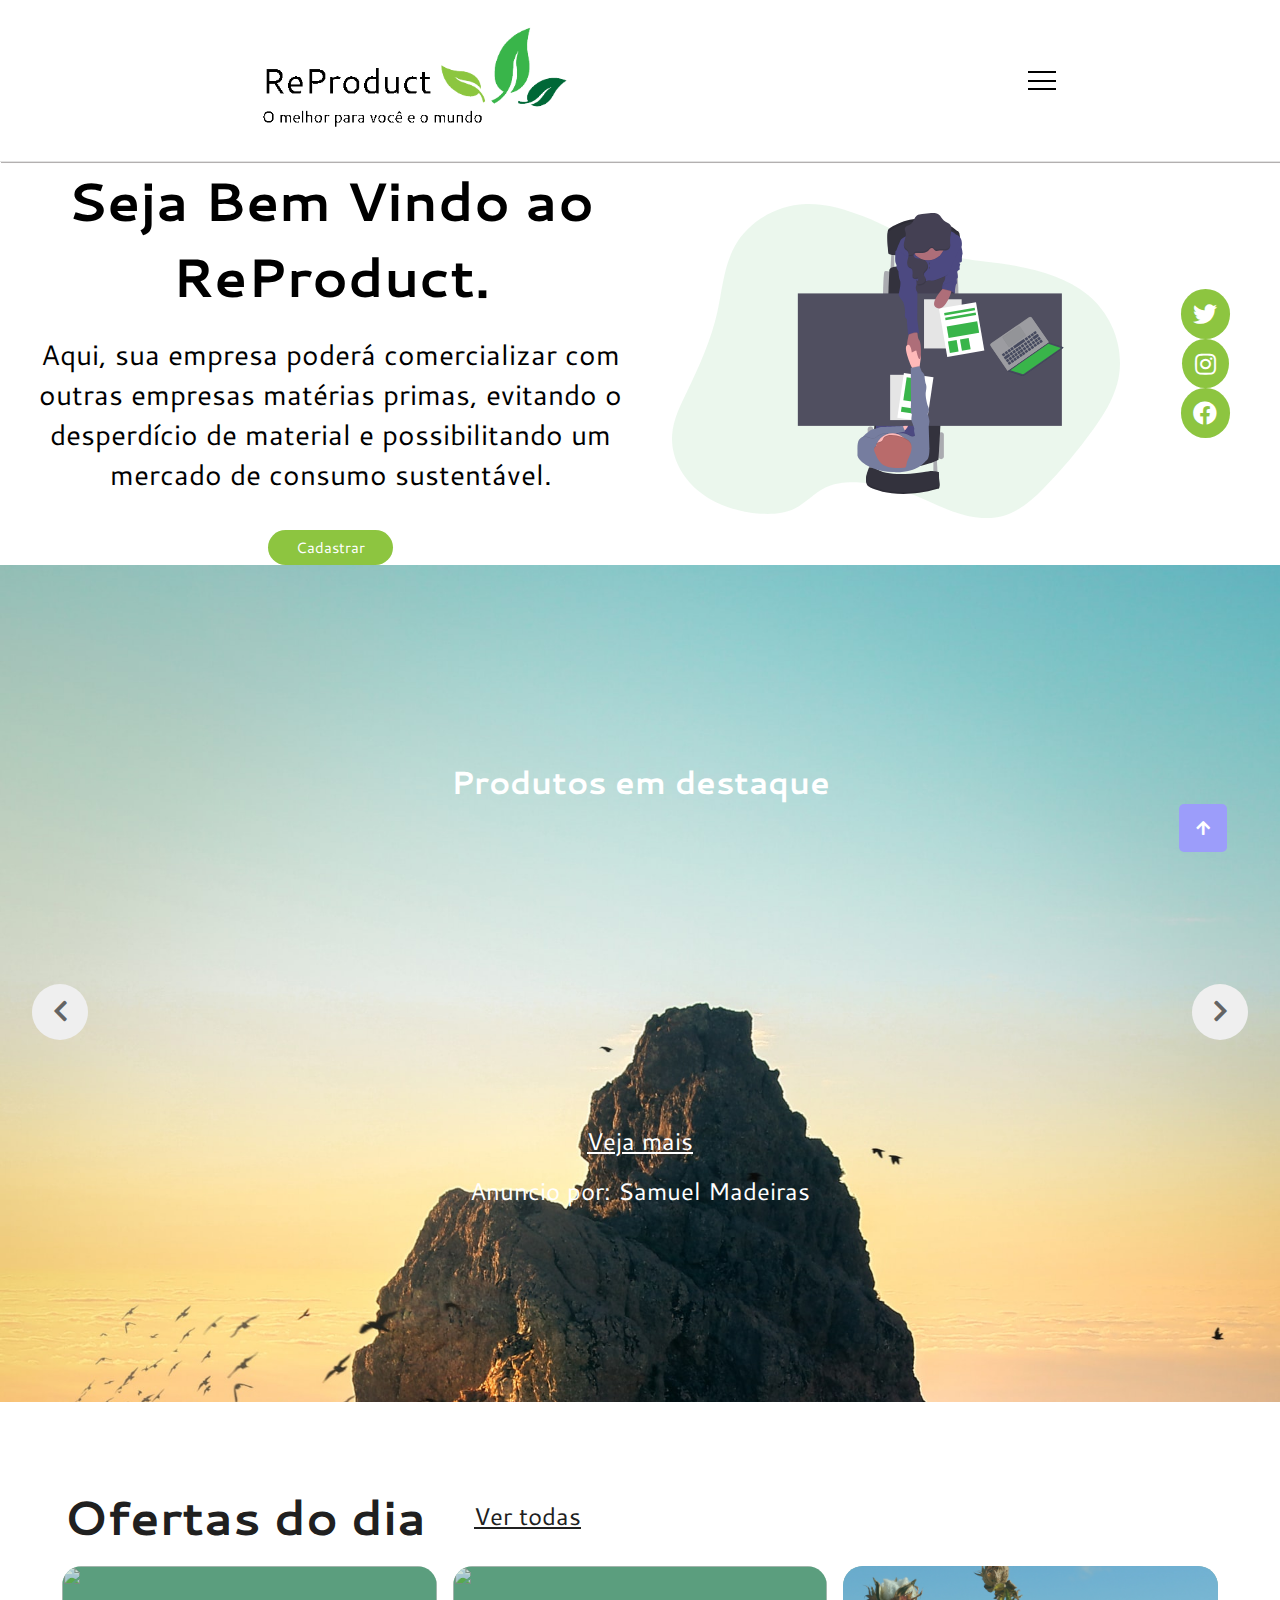
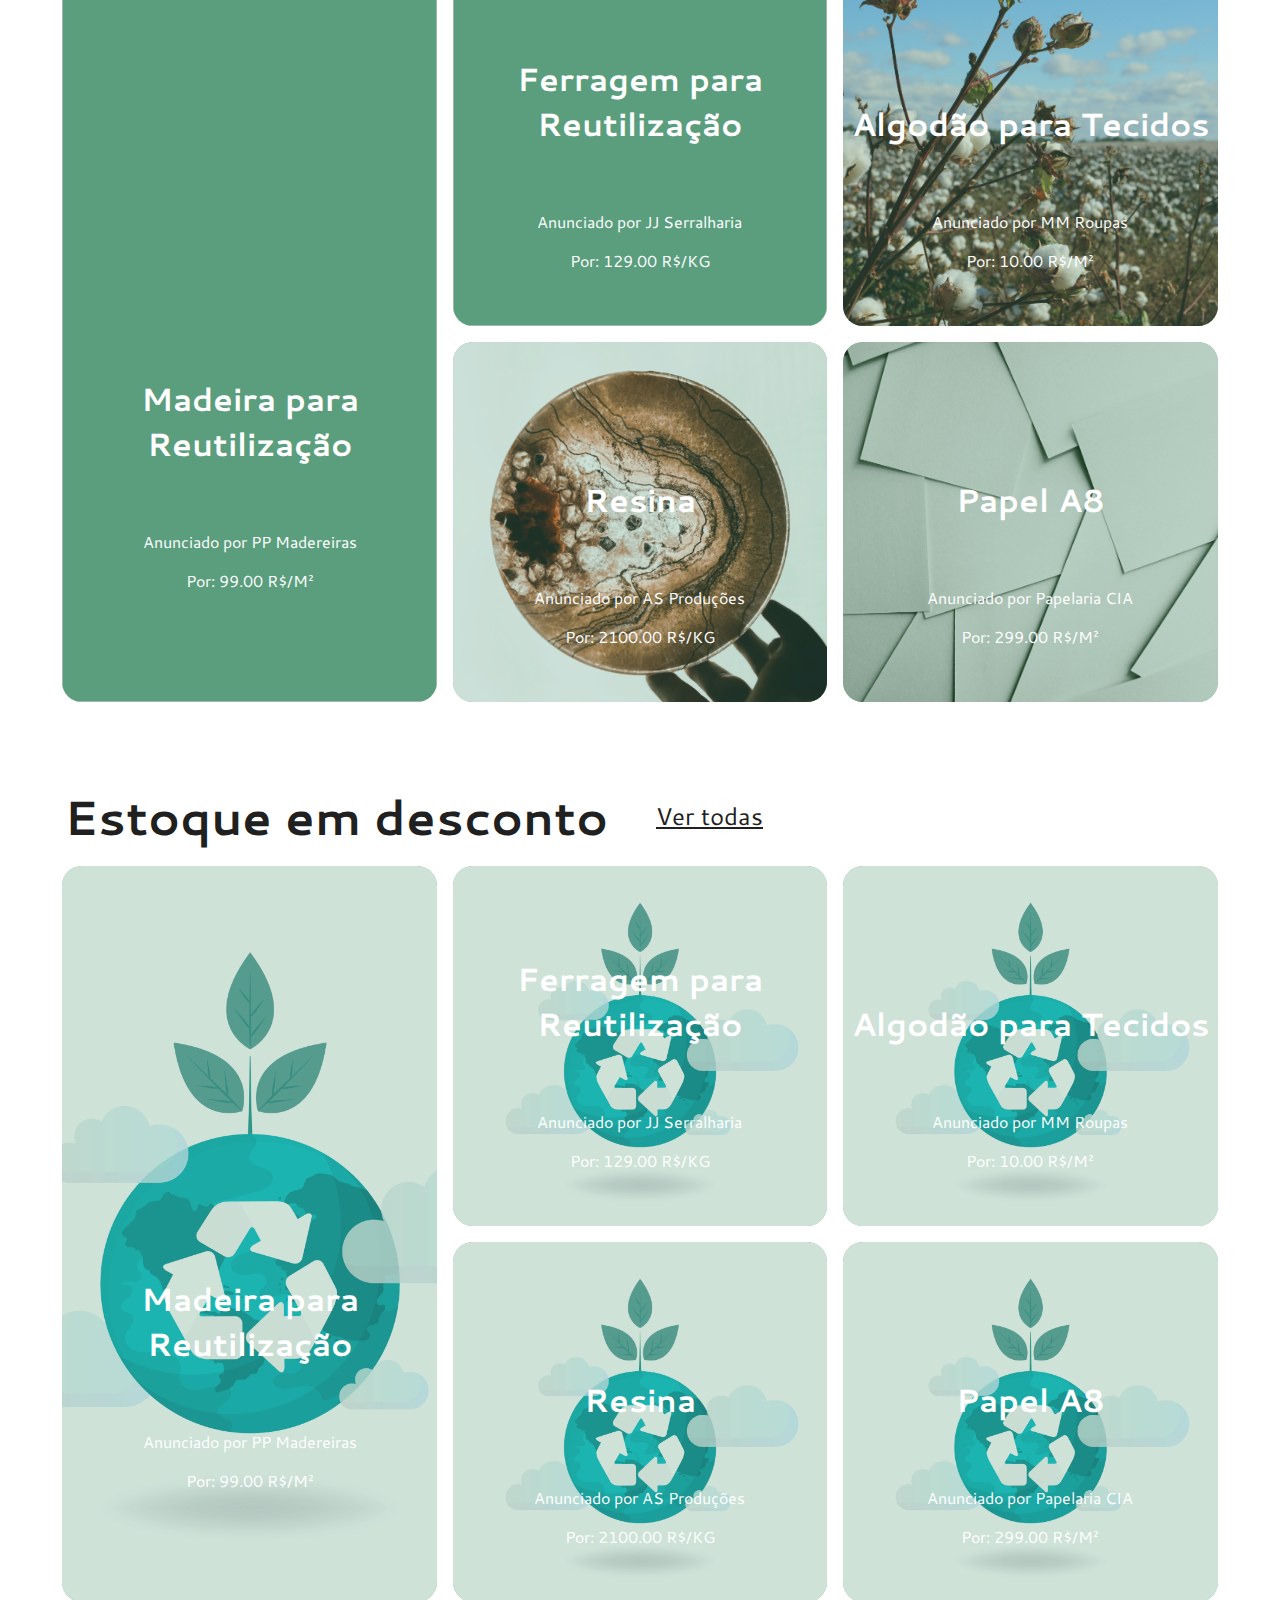
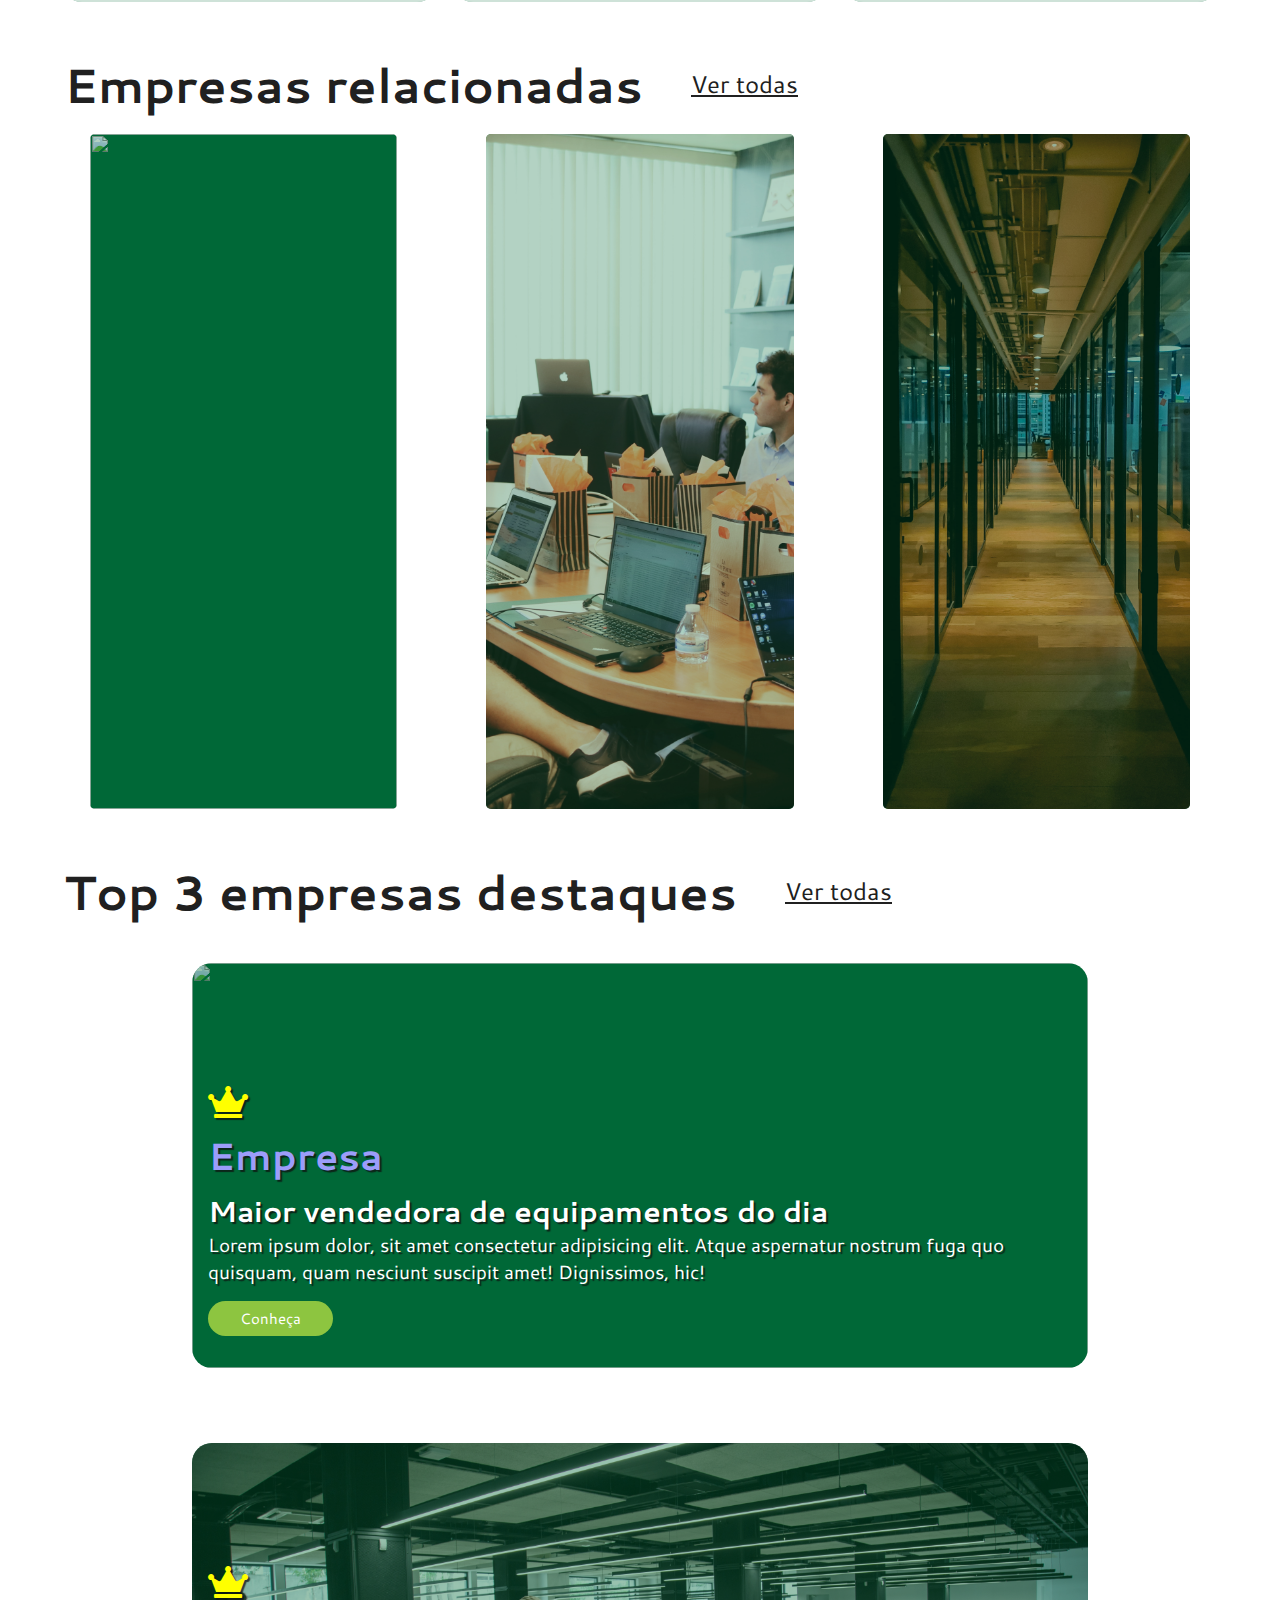
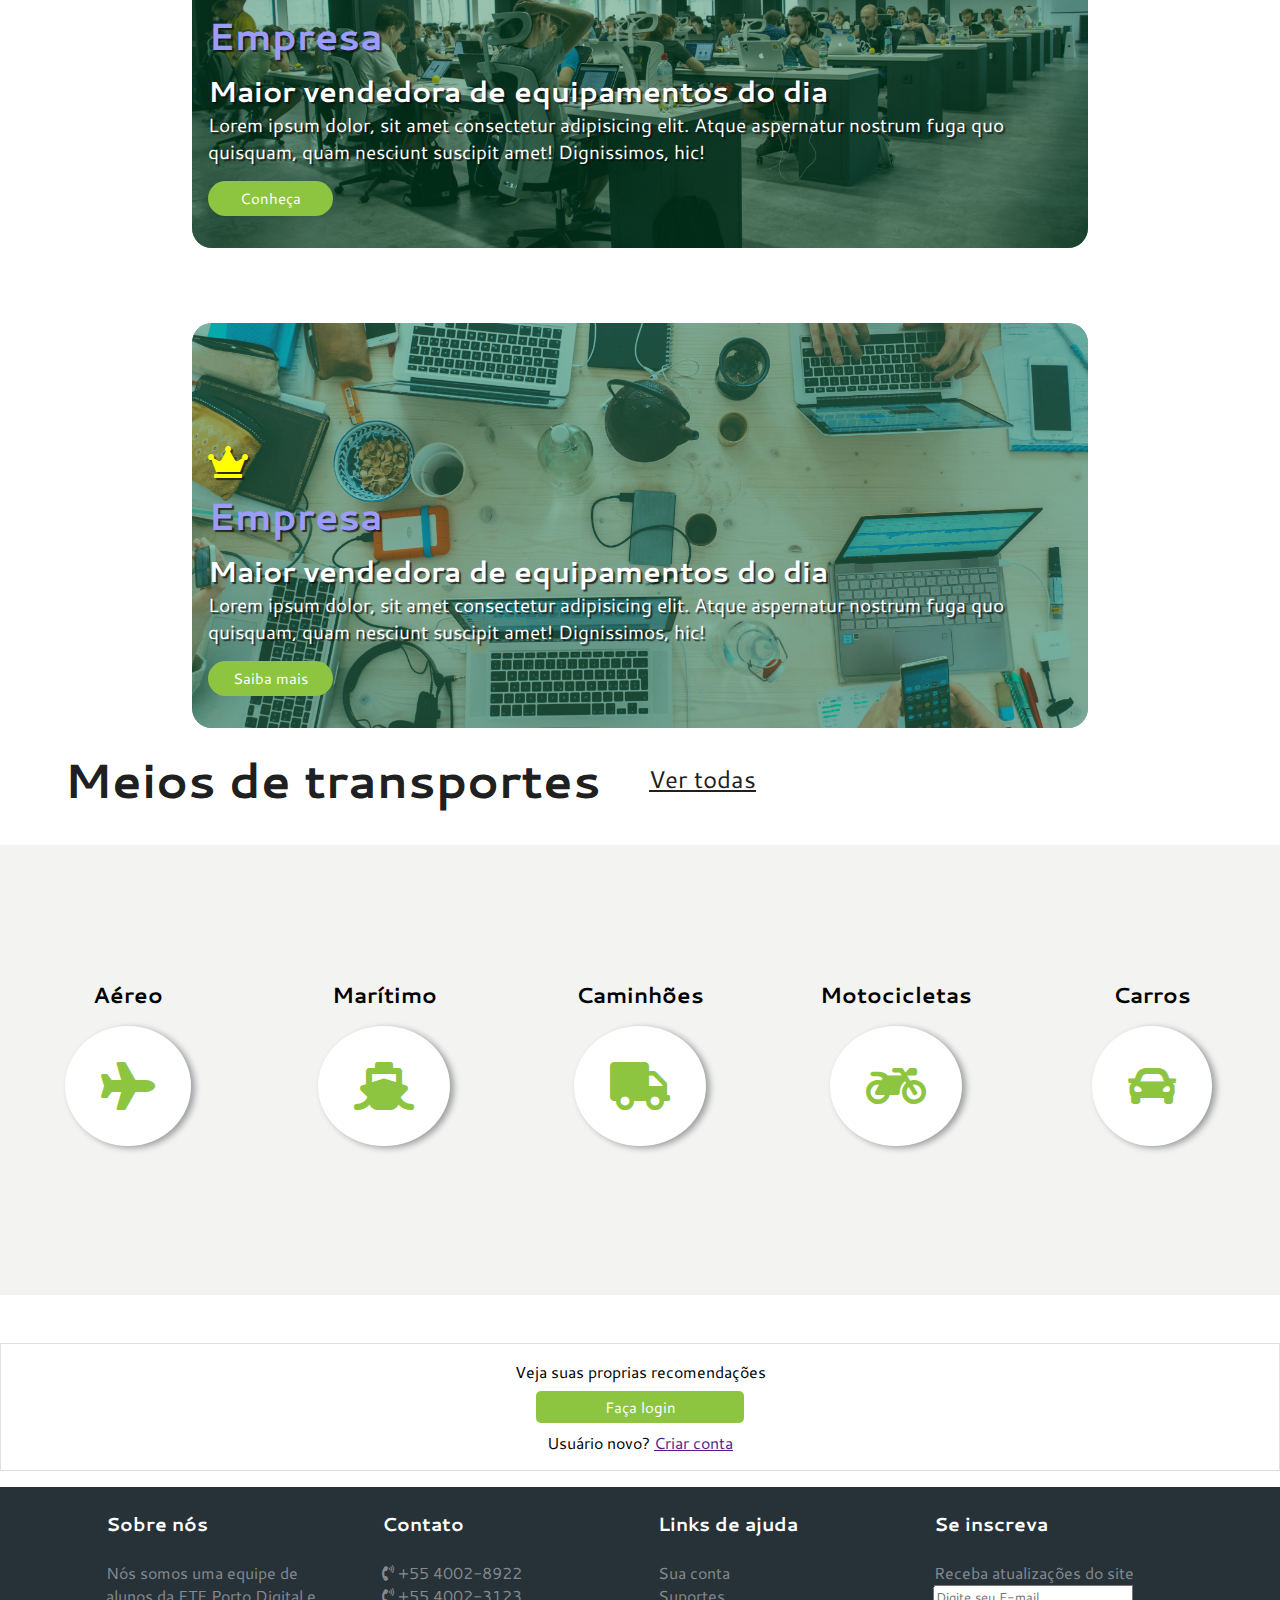
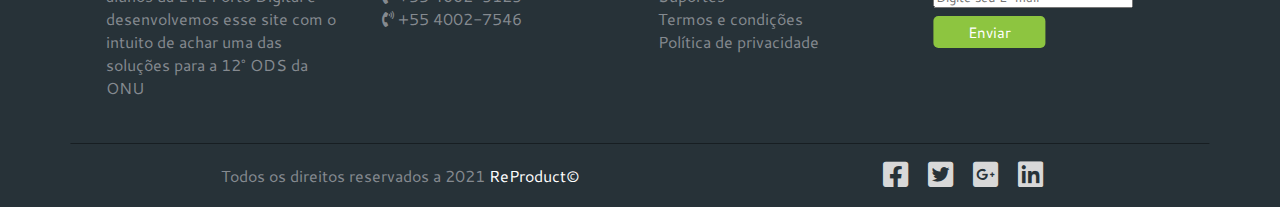
==== commit 01978d97: "Add files via upload" ====
--- a/index.html
+++ b/index.html
@@ -40,8 +40,8 @@
         <div class="home-info">
           <div class="home-info-txt">
             <h1>Seja Bem Vindo ao ReProduct.</h1>
-            <p>Aqui, sua empresa poderá comercializar com outras empresas matérias <br> primas, 
-            evitando o desperdício de material e possibilitando um mercado <br>
+            <p>Aqui, sua empresa poderá comercializar com outras empresas matérias primas, 
+            evitando o desperdício de material e possibilitando um mercado
             de consumo sustentável.</p>
             <button class="bnt cadastro" onclick="window.location.href='https://cadastro-reproduct.netlify.app'">Cadastrar</button>
           </div>
--- a/style.css
+++ b/style.css
@@ -109,7 +109,7 @@
 }
 .home-info-txt{
   position: relative;
-  width: 55%;
+  width: 50%;
   height: 100%;
   display: flex;
   flex-direction: column;
@@ -395,7 +395,7 @@
     margin-top: 1rem;
     position: relative;
     height: 75vh;
-    width: 23.5%;
+    width: 24%;
   }
   .img-empresa{
     background-color: #006837;
@@ -457,29 +457,40 @@
   }
   .empresa-destaque{
     position: relative;
-    background-color: #d37979;
     height: 45vh;
     width: 70%;
-    border-radius: 10px;
   }
   .img-empresa-destaque{
-    height: 100%;
-    width: 100%;
+    background-color: #006837;
+    height: 100%;
+    width: 100%;
+    border-radius: 20px;
   }
   .img-empresa-destaque img{
+    opacity: 0.6;
     object-fit: cover;
     height: 100%;
     width: 100%;
+    border-radius: 20px;
   }
   .txt-empresa-destaque{
     color: white;
     position: absolute;
-    bottom: 1.5rem;
+    bottom: 1rem;
     left: 1rem;
     font-size: 1.2rem;
+    text-shadow: .1rem .1rem 1px rgba(15, 15, 15, 0.74);
   }
   .txt-empresa-destaque i{
+    color: yellow;
     font-size: 2rem;
+  }
+  .txt-empresa-destaque h1{
+    color: rgb(156, 157, 250);
+    margin: .5rem 0;
+  }
+  .txt-empresa-destaque button{
+    margin: 1rem 0;
   }
   /*meios de transportes*/
   .transportes-content{
@@ -505,8 +516,7 @@
     color: #8dc540;
     border-radius: 50%;
     box-shadow: 4px 2px 6px rgba(12, 17, 22, 0.37);
-    height: 20vh;
-    width: 47.5%;
+    padding: 14%;
     display: flex;
     justify-content: center;
     align-items: center;
@@ -636,7 +646,7 @@
     width: 3rem;
     border-radius: 5px;
     bottom: 3rem;
-    right: 3rem;
+    right: 3.3rem;
     display: flex;
     justify-content: center;
     align-items: center;
